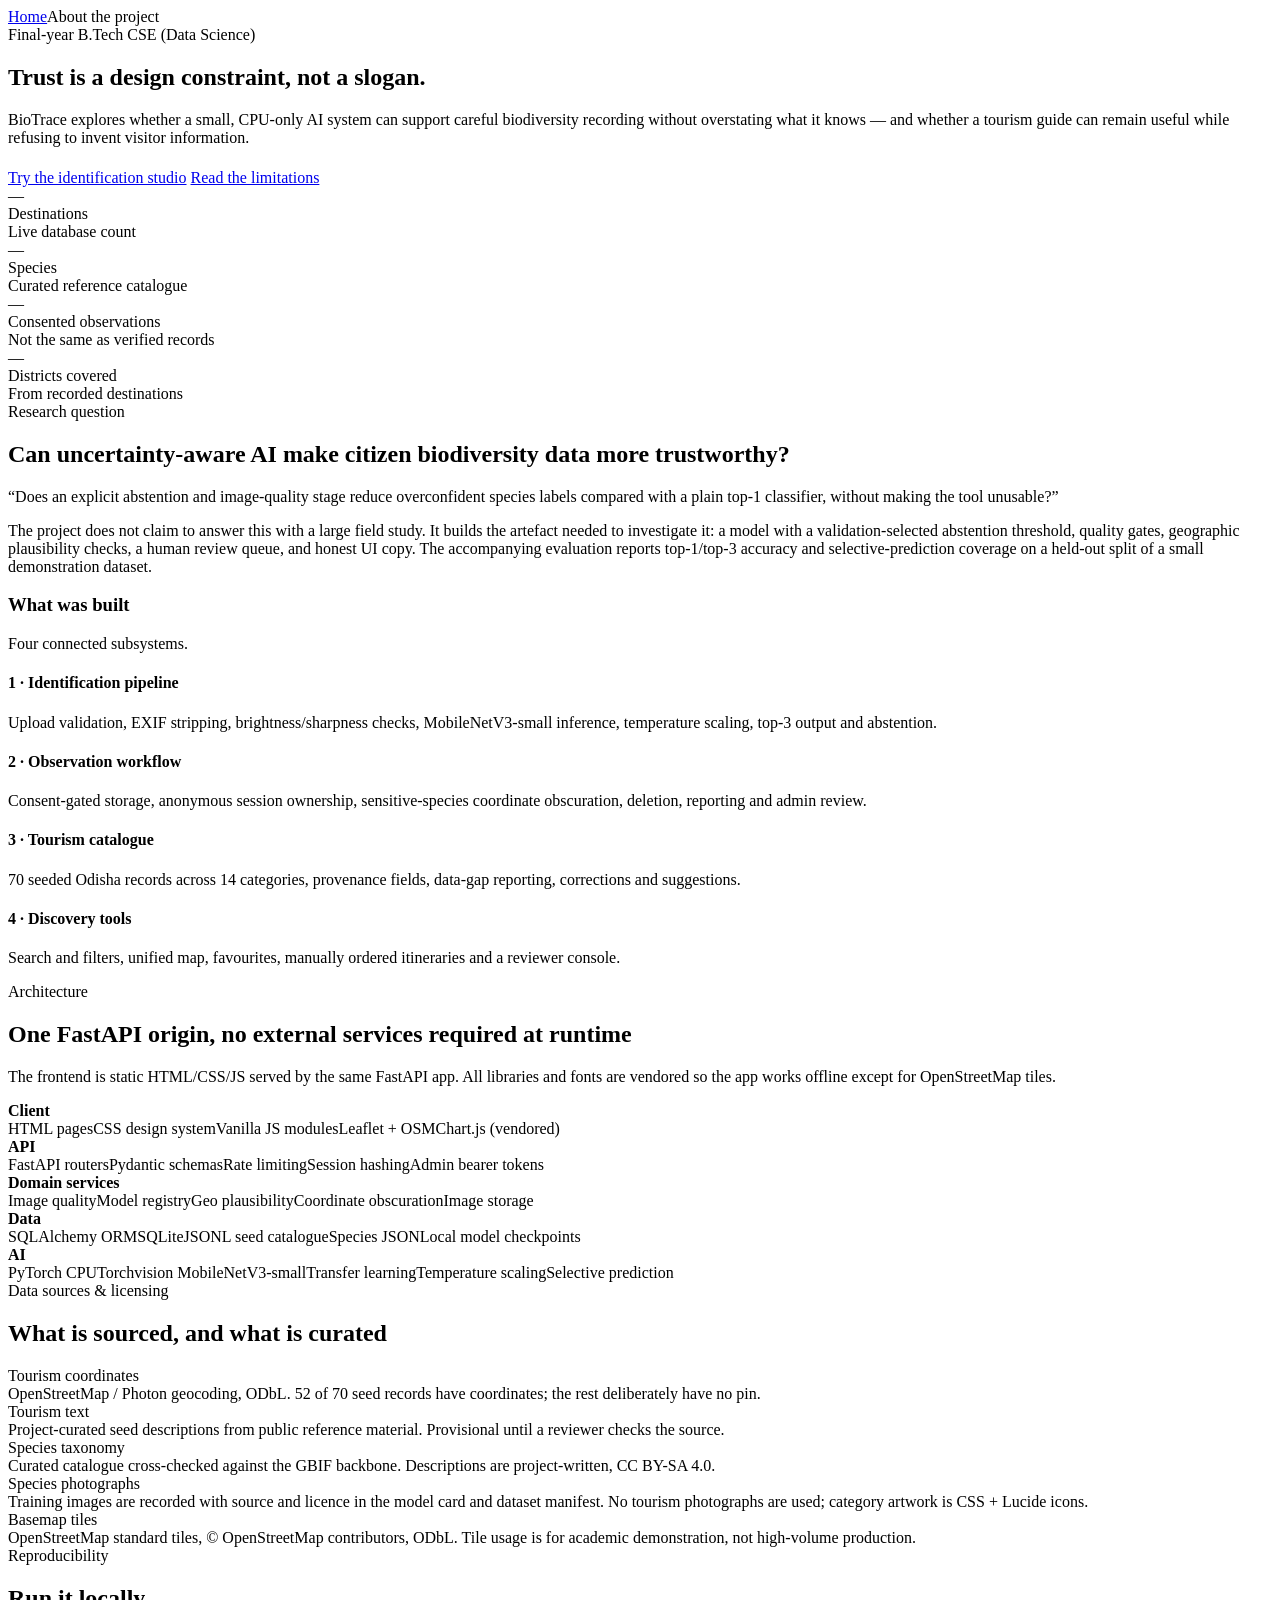
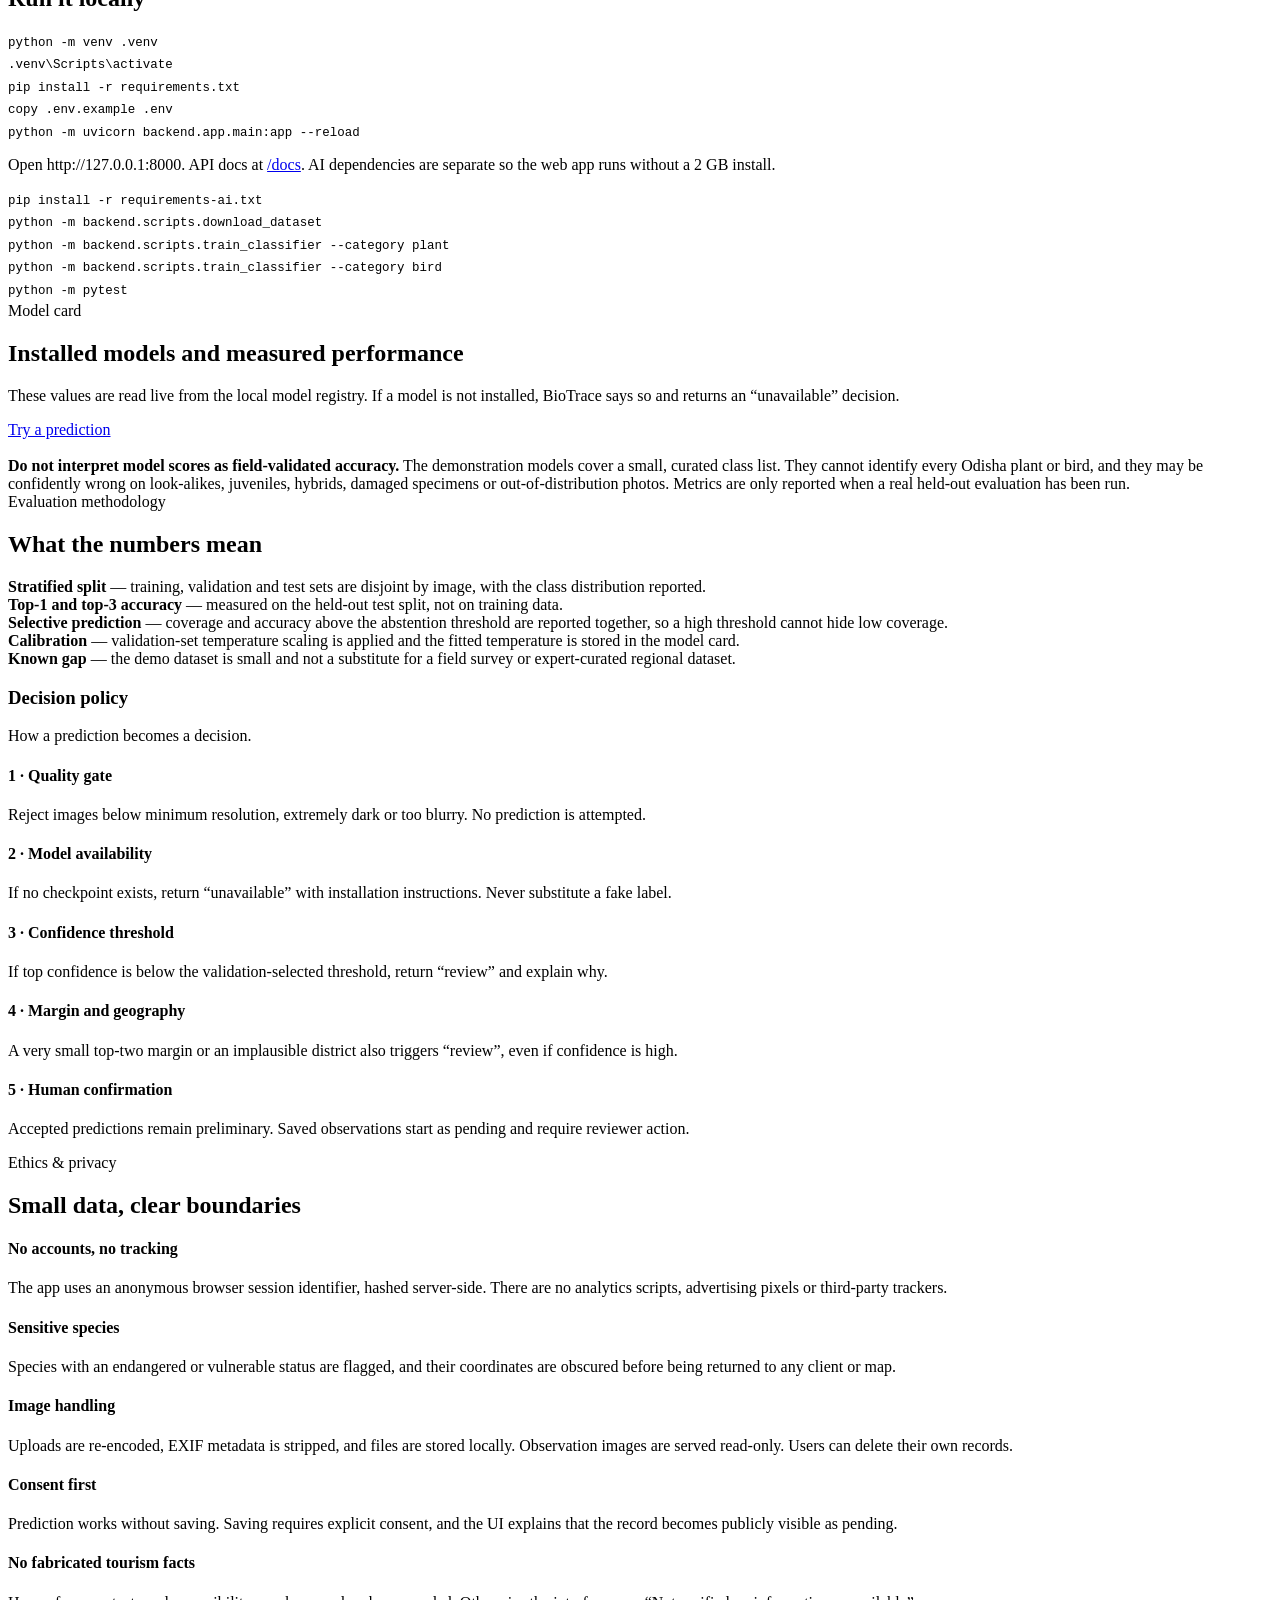
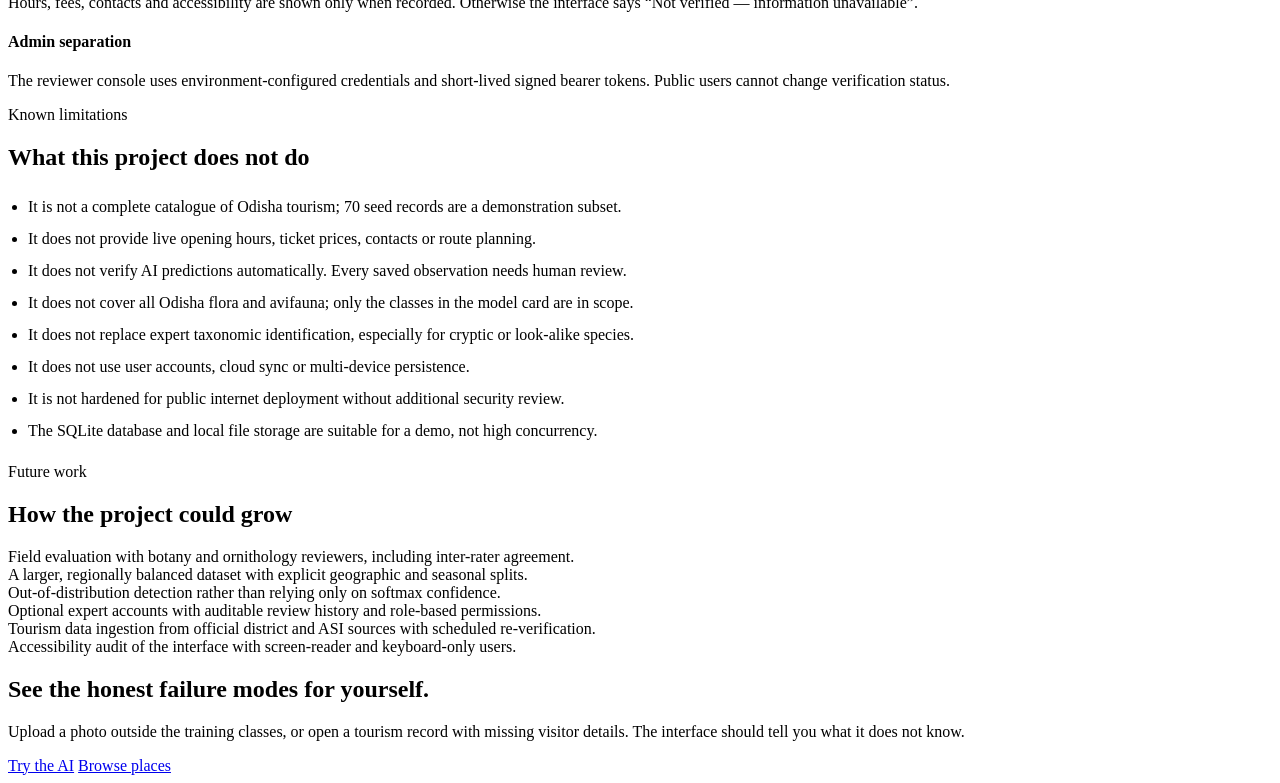
==== frontend/about.html @ 2c933cdf "Initial commit: PrakritiPath (BioTrace) biodiversity + Odisha tourism app" ====
<!doctype html>
<html lang="en">
<head>
  <meta charset="utf-8" />
  <meta name="viewport" content="width=device-width, initial-scale=1" />
  <title>About the Project — BioTrace</title>
  <meta name="description" content="BioTrace project overview: research question, architecture, data sources, model evaluation, ethics, privacy and known limitations." />
  <meta name="theme-color" content="#0f3d2e" />
  <script src="/js/theme.js"></script>
  <link rel="stylesheet" href="/css/base.css" />
  <link rel="stylesheet" href="/css/components.css" />
  <link rel="stylesheet" href="/css/pages.css" />
</head>
<body>
  <div id="site-header"></div>
  <main id="main">
    <section class="about-hero">
      <div class="container">
        <div class="breadcrumbs">
          <a href="/">Home</a><i data-lucide="chevron-right" aria-hidden="true"></i><span>About the project</span>
        </div>
        <span class="eyebrow">Final-year B.Tech CSE (Data Science)</span>
        <h1>Trust is a design constraint, not a slogan.</h1>
        <p class="lede">
          BioTrace explores whether a small, CPU-only AI system can support careful biodiversity
          recording without overstating what it knows — and whether a tourism guide can remain
          useful while refusing to invent visitor information.
        </p>
        <div class="row" style="margin-top:22px">
          <a class="btn btn-primary" href="/biodiversity.html">Try the identification studio</a>
          <a class="btn btn-secondary" href="#limitations">Read the limitations</a>
        </div>
      </div>
    </section>

    <section class="section-tight">
      <div class="container">
        <div class="stat-strip" id="about-stats">
          <div class="stat"><div class="stat-value" id="about-destinations">—</div><div class="stat-label">Destinations</div><div class="stat-note">Live database count</div></div>
          <div class="stat"><div class="stat-value" id="about-species">—</div><div class="stat-label">Species</div><div class="stat-note">Curated reference catalogue</div></div>
          <div class="stat"><div class="stat-value" id="about-observations">—</div><div class="stat-label">Consented observations</div><div class="stat-note">Not the same as verified records</div></div>
          <div class="stat"><div class="stat-value" id="about-districts">—</div><div class="stat-label">Districts covered</div><div class="stat-note">From recorded destinations</div></div>
        </div>
      </div>
    </section>

    <section class="section-tight" id="research">
      <div class="container">
        <div class="about-grid">
          <div>
            <span class="eyebrow">Research question</span>
            <h2>Can uncertainty-aware AI make citizen biodiversity data more trustworthy?</h2>
            <p class="research-q">“Does an explicit abstention and image-quality stage reduce overconfident species labels compared with a plain top-1 classifier, without making the tool unusable?”</p>
            <p class="muted">
              The project does not claim to answer this with a large field study. It builds the artefact needed
              to investigate it: a model with a validation-selected abstention threshold, quality gates,
              geographic plausibility checks, a human review queue, and honest UI copy. The accompanying
              evaluation reports top-1/top-3 accuracy and selective-prediction coverage on a held-out split
              of a small demonstration dataset.
            </p>
          </div>
          <div class="panel">
            <div class="panel-head"><div><h3>What was built</h3><p>Four connected subsystems.</p></div></div>
            <div class="timeline">
              <div class="timeline-item"><h4>1 · Identification pipeline</h4><p>Upload validation, EXIF stripping, brightness/sharpness checks, MobileNetV3-small inference, temperature scaling, top-3 output and abstention.</p></div>
              <div class="timeline-item"><h4>2 · Observation workflow</h4><p>Consent-gated storage, anonymous session ownership, sensitive-species coordinate obscuration, deletion, reporting and admin review.</p></div>
              <div class="timeline-item"><h4>3 · Tourism catalogue</h4><p>70 seeded Odisha records across 14 categories, provenance fields, data-gap reporting, corrections and suggestions.</p></div>
              <div class="timeline-item"><h4>4 · Discovery tools</h4><p>Search and filters, unified map, favourites, manually ordered itineraries and a reviewer console.</p></div>
            </div>
          </div>
        </div>
      </div>
    </section>

    <section class="section-tight">
      <div class="container">
        <div class="section-head">
          <div class="section-intro">
            <span class="eyebrow">Architecture</span>
            <h2>One FastAPI origin, no external services required at runtime</h2>
            <p>The frontend is static HTML/CSS/JS served by the same FastAPI app. All libraries and fonts are vendored so the app works offline except for OpenStreetMap tiles.</p>
          </div>
        </div>
        <div class="arch-diagram">
          <div class="arch-layer"><strong>Client</strong><div class="arch-nodes"><span class="arch-node">HTML pages</span><span class="arch-node">CSS design system</span><span class="arch-node">Vanilla JS modules</span><span class="arch-node">Leaflet + OSM</span><span class="arch-node">Chart.js (vendored)</span></div></div>
          <div class="arch-layer"><strong>API</strong><div class="arch-nodes"><span class="arch-node">FastAPI routers</span><span class="arch-node">Pydantic schemas</span><span class="arch-node">Rate limiting</span><span class="arch-node">Session hashing</span><span class="arch-node">Admin bearer tokens</span></div></div>
          <div class="arch-layer"><strong>Domain services</strong><div class="arch-nodes"><span class="arch-node">Image quality</span><span class="arch-node">Model registry</span><span class="arch-node">Geo plausibility</span><span class="arch-node">Coordinate obscuration</span><span class="arch-node">Image storage</span></div></div>
          <div class="arch-layer"><strong>Data</strong><div class="arch-nodes"><span class="arch-node">SQLAlchemy ORM</span><span class="arch-node">SQLite</span><span class="arch-node">JSONL seed catalogue</span><span class="arch-node">Species JSON</span><span class="arch-node">Local model checkpoints</span></div></div>
          <div class="arch-layer"><strong>AI</strong><div class="arch-nodes"><span class="arch-node">PyTorch CPU</span><span class="arch-node">Torchvision MobileNetV3-small</span><span class="arch-node">Transfer learning</span><span class="arch-node">Temperature scaling</span><span class="arch-node">Selective prediction</span></div></div>
        </div>
      </div>
    </section>

    <section class="section-tight" id="datasets">
      <div class="container">
        <div class="about-grid">
          <div>
            <span class="eyebrow">Data sources & licensing</span>
            <h2>What is sourced, and what is curated</h2>
            <div class="info-list">
              <div class="info-row"><i data-lucide="map-pin" aria-hidden="true"></i><div class="info-key">Tourism coordinates</div><div class="info-val">OpenStreetMap / Photon geocoding, ODbL. 52 of 70 seed records have coordinates; the rest deliberately have no pin.</div></div>
              <div class="info-row"><i data-lucide="book-open" aria-hidden="true"></i><div class="info-key">Tourism text</div><div class="info-val">Project-curated seed descriptions from public reference material. Provisional until a reviewer checks the source.</div></div>
              <div class="info-row"><i data-lucide="leaf" aria-hidden="true"></i><div class="info-key">Species taxonomy</div><div class="info-val">Curated catalogue cross-checked against the GBIF backbone. Descriptions are project-written, CC BY-SA 4.0.</div></div>
              <div class="info-row"><i data-lucide="image" aria-hidden="true"></i><div class="info-key">Species photographs</div><div class="info-val">Training images are recorded with source and licence in the model card and dataset manifest. No tourism photographs are used; category artwork is CSS + Lucide icons.</div></div>
              <div class="info-row"><i data-lucide="map" aria-hidden="true"></i><div class="info-key">Basemap tiles</div><div class="info-val">OpenStreetMap standard tiles, © OpenStreetMap contributors, ODbL. Tile usage is for academic demonstration, not high-volume production.</div></div>
            </div>
          </div>
          <div>
            <span class="eyebrow">Reproducibility</span>
            <h2>Run it locally</h2>
            <div class="panel" style="background:var(--surface-2)">
              <pre class="mono" style="white-space:pre-wrap;margin:0;font-size:.78rem;line-height:1.8">python -m venv .venv
.venv\Scripts\activate
pip install -r requirements.txt
copy .env.example .env
python -m uvicorn backend.app.main:app --reload</pre>
            </div>
            <p class="small muted" style="margin-top:12px">Open <span class="mono">http://127.0.0.1:8000</span>. API docs at <a href="/docs" target="_blank" rel="noopener">/docs</a>. AI dependencies are separate so the web app runs without a 2 GB install.</p>
            <div class="panel" style="margin-top:14px;background:var(--surface-2)">
              <pre class="mono" style="white-space:pre-wrap;margin:0;font-size:.78rem;line-height:1.8">pip install -r requirements-ai.txt
python -m backend.scripts.download_dataset
python -m backend.scripts.train_classifier --category plant
python -m backend.scripts.train_classifier --category bird
python -m pytest</pre>
            </div>
          </div>
        </div>
      </div>
    </section>

    <section class="section-tight" id="models">
      <div class="container">
        <div class="section-head">
          <div class="section-intro">
            <span class="eyebrow">Model card</span>
            <h2>Installed models and measured performance</h2>
            <p>These values are read live from the local model registry. If a model is not installed, BioTrace says so and returns an “unavailable” decision.</p>
          </div>
          <a class="btn btn-secondary btn-sm" href="/biodiversity.html">Try a prediction</a>
        </div>
        <div class="grid grid-2" id="model-cards">
          <div class="panel"><div class="skeleton skeleton-line w-40"></div><div class="skeleton skeleton-line"></div><div class="skeleton skeleton-line w-60"></div></div>
          <div class="panel"><div class="skeleton skeleton-line w-40"></div><div class="skeleton skeleton-line"></div><div class="skeleton skeleton-line w-60"></div></div>
        </div>
        <div class="callout warning" style="margin-top:18px">
          <i data-lucide="alert-triangle" aria-hidden="true"></i>
          <div>
            <strong>Do not interpret model scores as field-validated accuracy.</strong>
            The demonstration models cover a small, curated class list. They cannot identify every Odisha plant or bird,
            and they may be confidently wrong on look-alikes, juveniles, hybrids, damaged specimens or out-of-distribution photos.
            Metrics are only reported when a real held-out evaluation has been run.
          </div>
        </div>
      </div>
    </section>

    <section class="section-tight" id="research">
      <div class="container">
        <div class="about-grid">
          <div>
            <span class="eyebrow">Evaluation methodology</span>
            <h2>What the numbers mean</h2>
            <div class="stack-sm">
              <div class="check-row ok"><i data-lucide="check-circle-2" aria-hidden="true"></i><span><strong>Stratified split</strong> — training, validation and test sets are disjoint by image, with the class distribution reported.</span></div>
              <div class="check-row ok"><i data-lucide="check-circle-2" aria-hidden="true"></i><span><strong>Top-1 and top-3 accuracy</strong> — measured on the held-out test split, not on training data.</span></div>
              <div class="check-row ok"><i data-lucide="check-circle-2" aria-hidden="true"></i><span><strong>Selective prediction</strong> — coverage and accuracy above the abstention threshold are reported together, so a high threshold cannot hide low coverage.</span></div>
              <div class="check-row ok"><i data-lucide="check-circle-2" aria-hidden="true"></i><span><strong>Calibration</strong> — validation-set temperature scaling is applied and the fitted temperature is stored in the model card.</span></div>
              <div class="check-row warn"><i data-lucide="alert-triangle" aria-hidden="true"></i><span><strong>Known gap</strong> — the demo dataset is small and not a substitute for a field survey or expert-curated regional dataset.</span></div>
            </div>
          </div>
          <div class="panel">
            <div class="panel-head"><div><h3>Decision policy</h3><p>How a prediction becomes a decision.</p></div></div>
            <div class="timeline">
              <div class="timeline-item"><h4>1 · Quality gate</h4><p>Reject images below minimum resolution, extremely dark or too blurry. No prediction is attempted.</p></div>
              <div class="timeline-item"><h4>2 · Model availability</h4><p>If no checkpoint exists, return “unavailable” with installation instructions. Never substitute a fake label.</p></div>
              <div class="timeline-item"><h4>3 · Confidence threshold</h4><p>If top confidence is below the validation-selected threshold, return “review” and explain why.</p></div>
              <div class="timeline-item"><h4>4 · Margin and geography</h4><p>A very small top-two margin or an implausible district also triggers “review”, even if confidence is high.</p></div>
              <div class="timeline-item"><h4>5 · Human confirmation</h4><p>Accepted predictions remain preliminary. Saved observations start as pending and require reviewer action.</p></div>
            </div>
          </div>
        </div>
      </div>
    </section>

    <section class="section-tight" id="ethics">
      <div class="container">
        <div class="section-head">
          <div class="section-intro">
            <span class="eyebrow">Ethics & privacy</span>
            <h2>Small data, clear boundaries</h2>
          </div>
        </div>
        <div class="conservation-grid">
          <div class="conservation-card"><div class="cc-icon cc-green"><i data-lucide="user-x" aria-hidden="true"></i></div><h4>No accounts, no tracking</h4><p>The app uses an anonymous browser session identifier, hashed server-side. There are no analytics scripts, advertising pixels or third-party trackers.</p></div>
          <div class="conservation-card"><div class="cc-icon cc-gold"><i data-lucide="shield" aria-hidden="true"></i></div><h4>Sensitive species</h4><p>Species with an endangered or vulnerable status are flagged, and their coordinates are obscured before being returned to any client or map.</p></div>
          <div class="conservation-card"><div class="cc-icon cc-blue"><i data-lucide="image-off" aria-hidden="true"></i></div><h4>Image handling</h4><p>Uploads are re-encoded, EXIF metadata is stripped, and files are stored locally. Observation images are served read-only. Users can delete their own records.</p></div>
          <div class="conservation-card"><div class="cc-icon cc-green"><i data-lucide="scale" aria-hidden="true"></i></div><h4>Consent first</h4><p>Prediction works without saving. Saving requires explicit consent, and the UI explains that the record becomes publicly visible as pending.</p></div>
          <div class="conservation-card"><div class="cc-icon cc-gold"><i data-lucide="badge-alert" aria-hidden="true"></i></div><h4>No fabricated tourism facts</h4><p>Hours, fees, contacts and accessibility are shown only when recorded. Otherwise the interface says “Not verified — information unavailable”.</p></div>
          <div class="conservation-card"><div class="cc-icon cc-blue"><i data-lucide="lock" aria-hidden="true"></i></div><h4>Admin separation</h4><p>The reviewer console uses environment-configured credentials and short-lived signed bearer tokens. Public users cannot change verification status.</p></div>
        </div>
      </div>
    </section>

    <section class="section-tight" id="limitations">
      <div class="container">
        <div class="about-grid">
          <div>
            <span class="eyebrow">Known limitations</span>
            <h2>What this project does not do</h2>
            <ul class="small muted" style="line-height:2;padding-left:20px">
              <li>It is not a complete catalogue of Odisha tourism; 70 seed records are a demonstration subset.</li>
              <li>It does not provide live opening hours, ticket prices, contacts or route planning.</li>
              <li>It does not verify AI predictions automatically. Every saved observation needs human review.</li>
              <li>It does not cover all Odisha flora and avifauna; only the classes in the model card are in scope.</li>
              <li>It does not replace expert taxonomic identification, especially for cryptic or look-alike species.</li>
              <li>It does not use user accounts, cloud sync or multi-device persistence.</li>
              <li>It is not hardened for public internet deployment without additional security review.</li>
              <li>The SQLite database and local file storage are suitable for a demo, not high concurrency.</li>
            </ul>
          </div>
          <div>
            <span class="eyebrow">Future work</span>
            <h2>How the project could grow</h2>
            <div class="stack-sm">
              <div class="check-row"><i data-lucide="arrow-right" aria-hidden="true"></i><span>Field evaluation with botany and ornithology reviewers, including inter-rater agreement.</span></div>
              <div class="check-row"><i data-lucide="arrow-right" aria-hidden="true"></i><span>A larger, regionally balanced dataset with explicit geographic and seasonal splits.</span></div>
              <div class="check-row"><i data-lucide="arrow-right" aria-hidden="true"></i><span>Out-of-distribution detection rather than relying only on softmax confidence.</span></div>
              <div class="check-row"><i data-lucide="arrow-right" aria-hidden="true"></i><span>Optional expert accounts with auditable review history and role-based permissions.</span></div>
              <div class="check-row"><i data-lucide="arrow-right" aria-hidden="true"></i><span>Tourism data ingestion from official district and ASI sources with scheduled re-verification.</span></div>
              <div class="check-row"><i data-lucide="arrow-right" aria-hidden="true"></i><span>Accessibility audit of the interface with screen-reader and keyboard-only users.</span></div>
            </div>
          </div>
        </div>
      </div>
    </section>

    <section class="section-tight">
      <div class="container">
        <div class="cta-band">
          <div>
            <h2>See the honest failure modes for yourself.</h2>
            <p>Upload a photo outside the training classes, or open a tourism record with missing visitor details. The interface should tell you what it does not know.</p>
          </div>
          <div class="row">
            <a class="btn btn-primary btn-lg" href="/biodiversity.html">Try the AI</a>
            <a class="btn btn-secondary btn-lg" href="/tourism.html">Browse places</a>
          </div>
        </div>
      </div>
    </section>
  </main>
  <div id="site-footer"></div>

  <script src="/vendor/lucide.min.js"></script>
  <script src="/js/api.js"></script>
  <script src="/js/layout.js"></script>
  <script src="/js/components.js"></script>
  <script src="/js/about.js"></script>
</body>
</html>
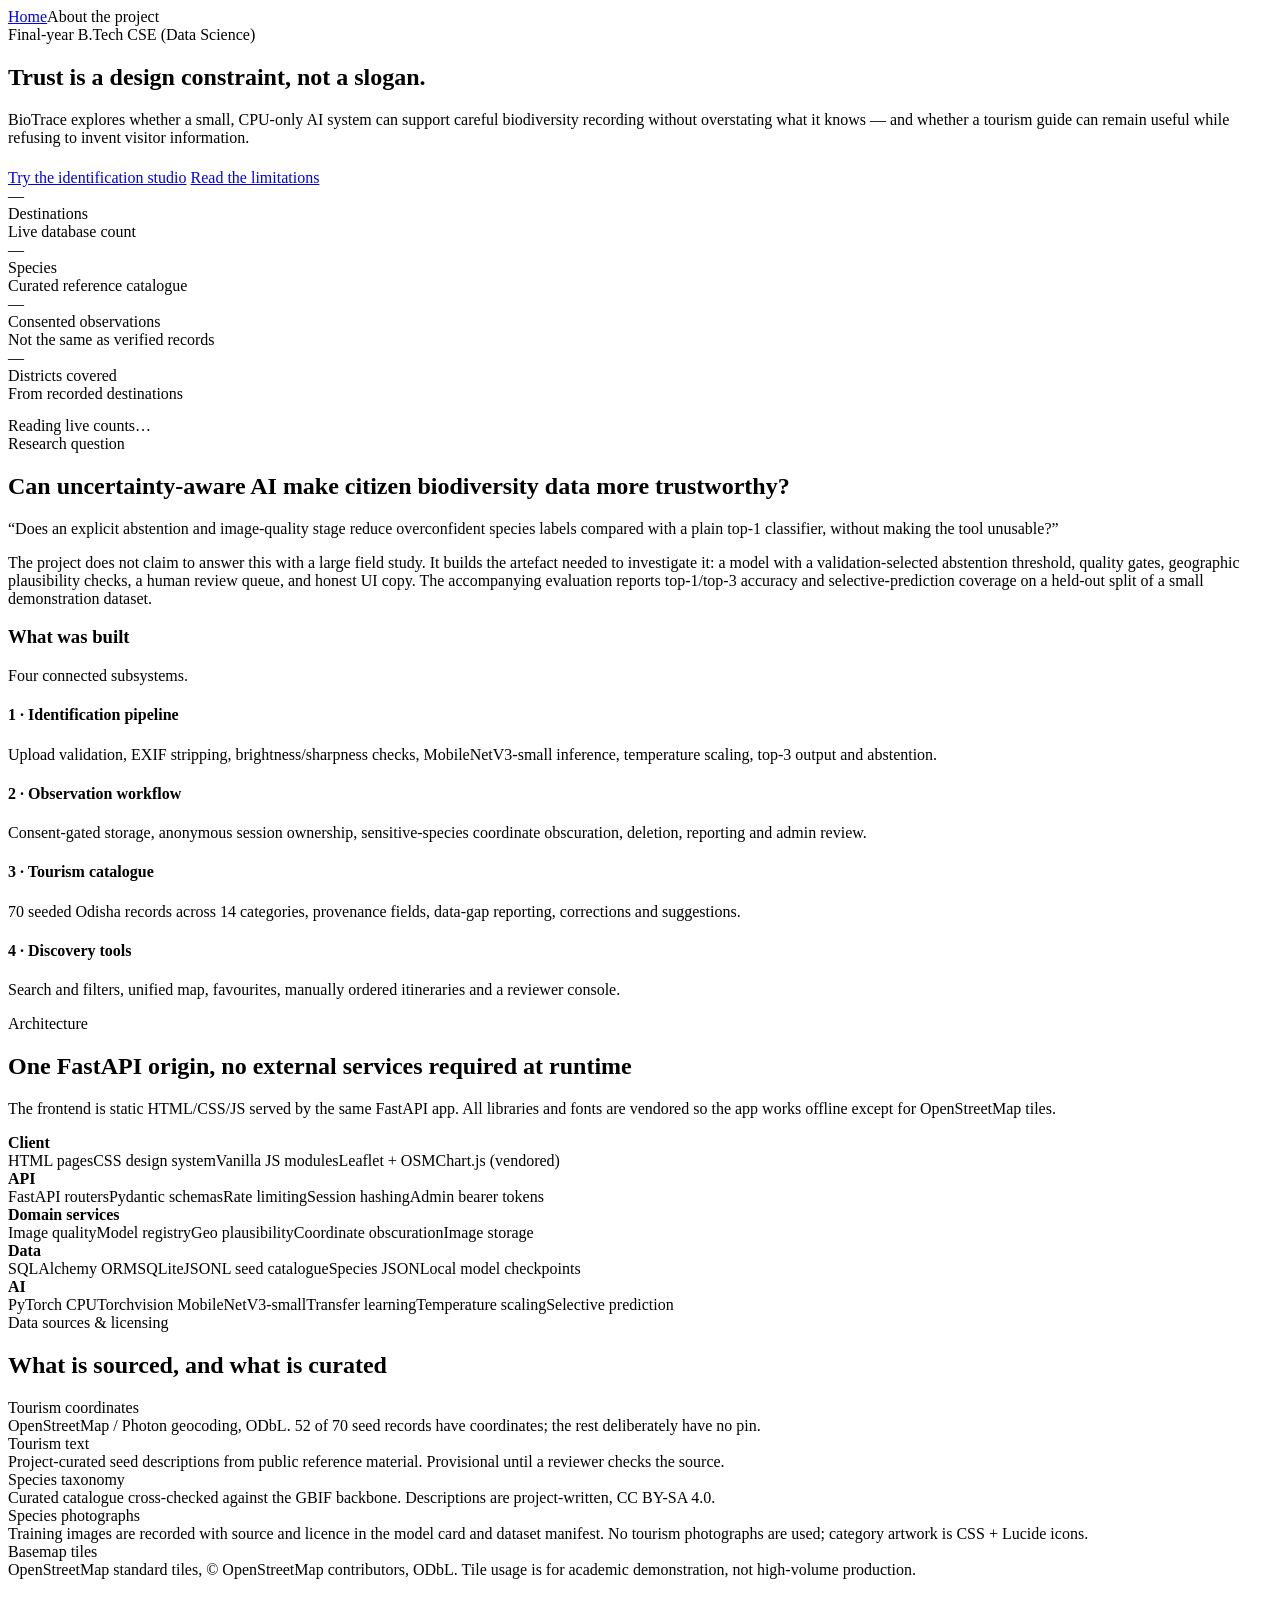
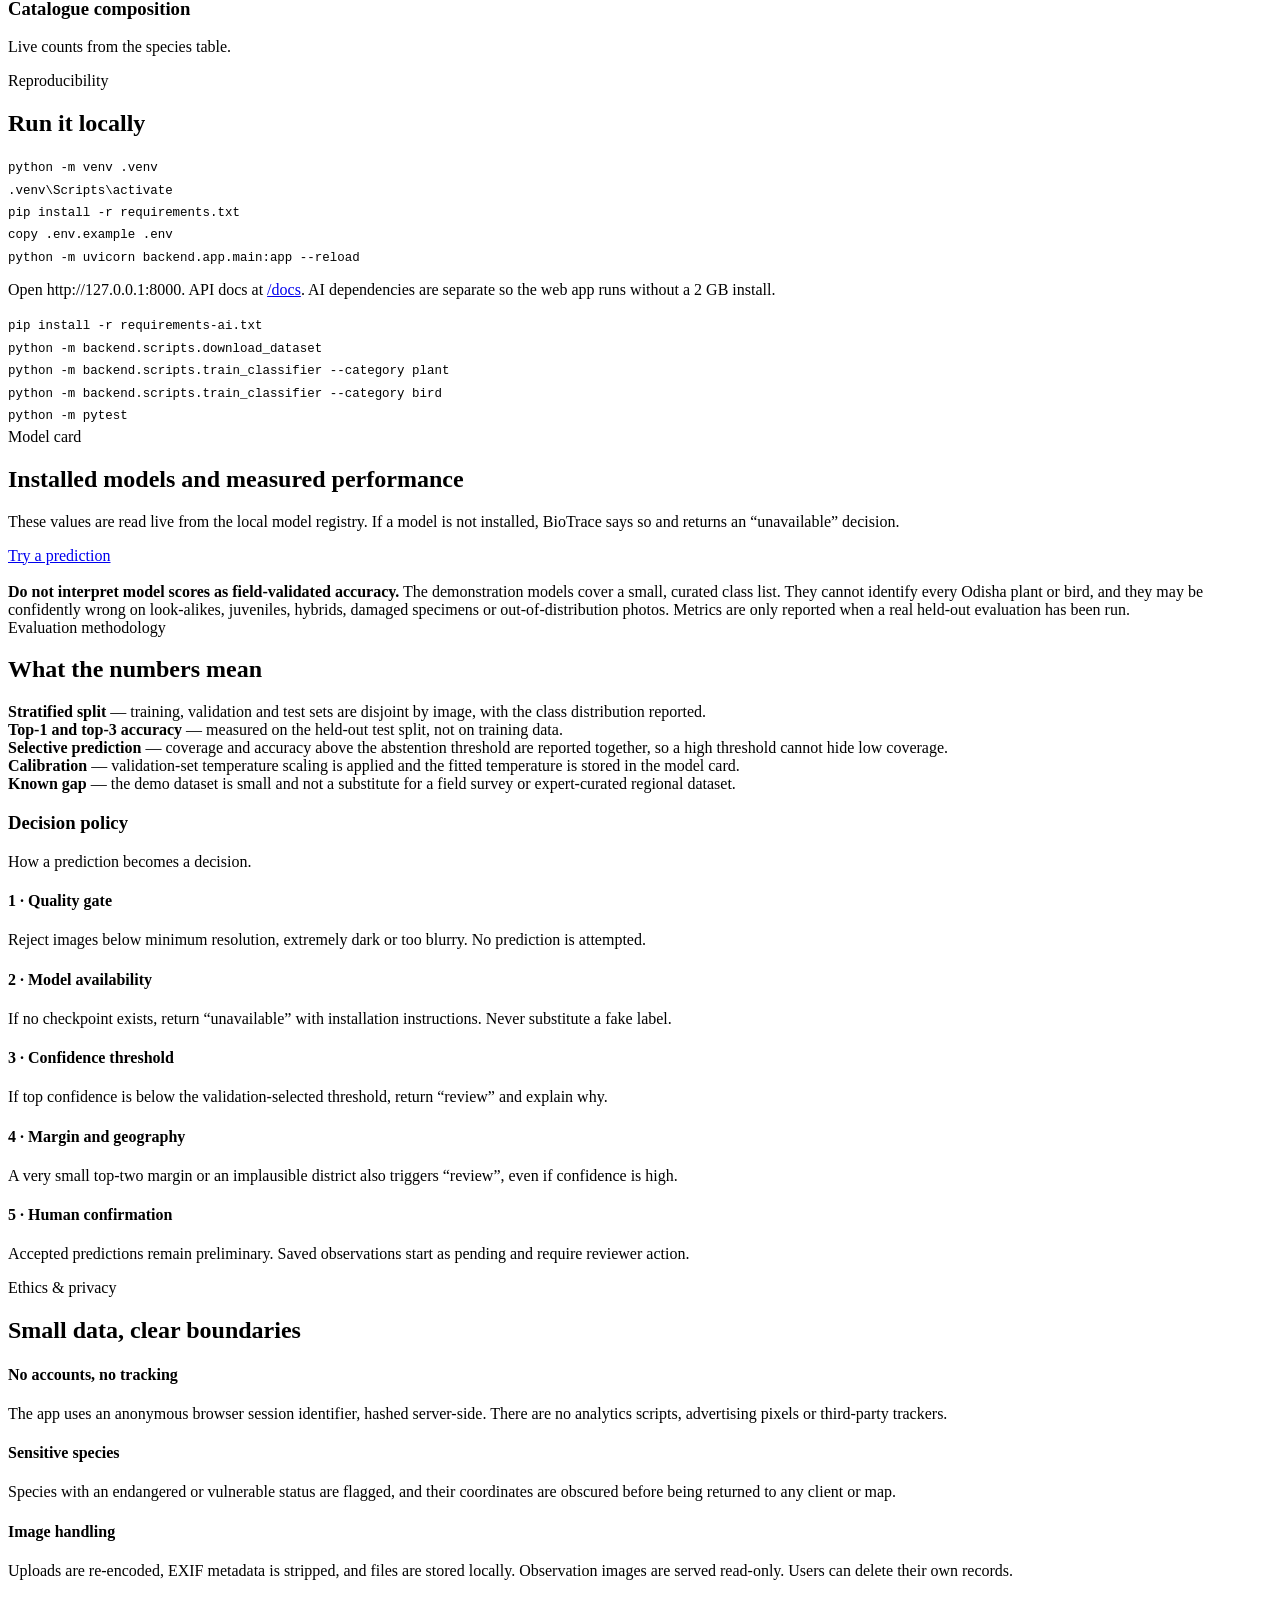
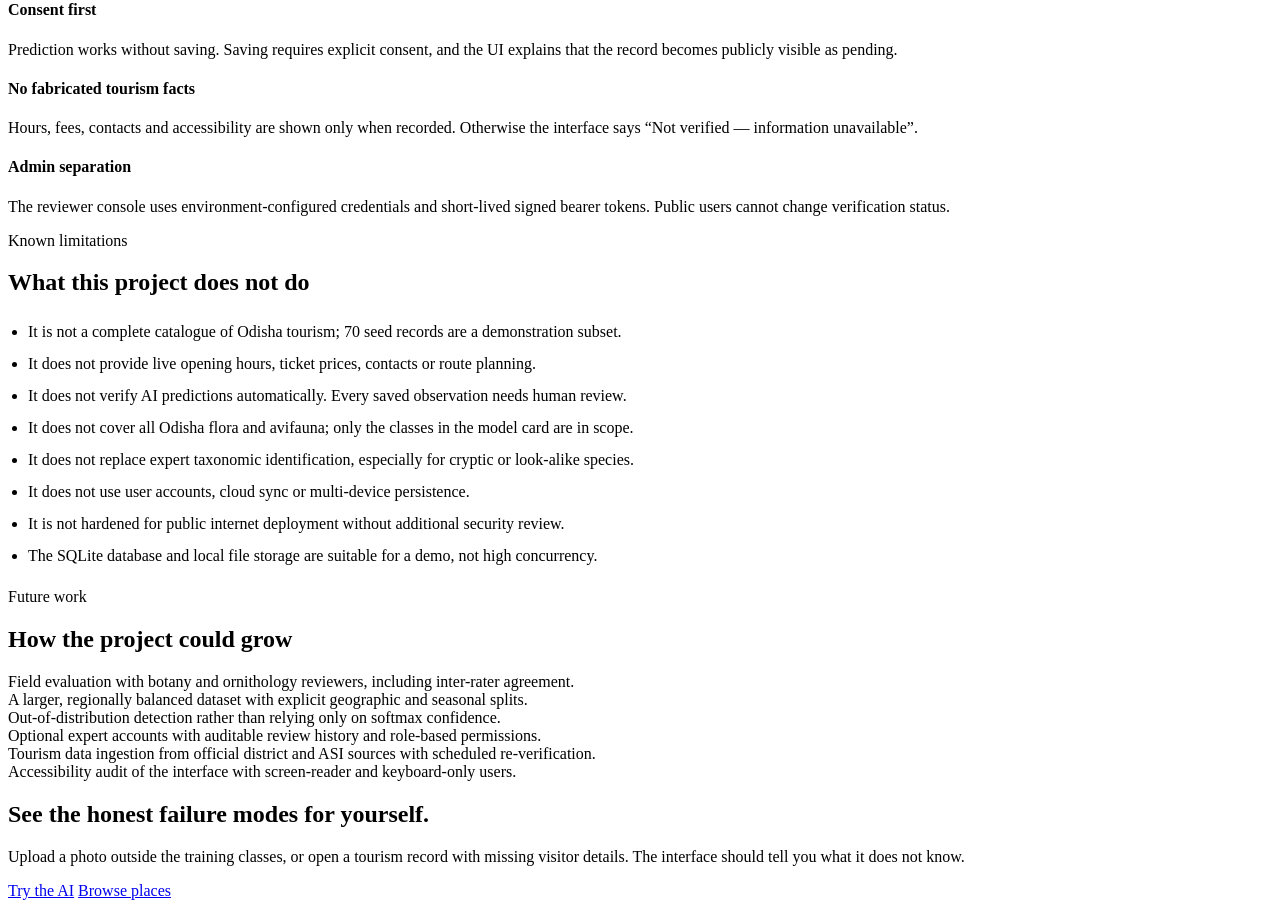
==== commit 8324966d: "Add test suite, docs and training/evaluation/migration scripts - 104 pytest tests over the API, sess" ====
--- a/frontend/about.html
+++ b/frontend/about.html
@@ -41,6 +41,7 @@
           <div class="stat"><div class="stat-value" id="about-observations">—</div><div class="stat-label">Consented observations</div><div class="stat-note">Not the same as verified records</div></div>
           <div class="stat"><div class="stat-value" id="about-districts">—</div><div class="stat-label">Districts covered</div><div class="stat-note">From recorded destinations</div></div>
         </div>
+        <p class="small muted" id="about-verified-note" style="margin:14px 0 0">Reading live counts…</p>
       </div>
     </section>
 
@@ -103,6 +104,13 @@
               <div class="info-row"><i data-lucide="leaf" aria-hidden="true"></i><div class="info-key">Species taxonomy</div><div class="info-val">Curated catalogue cross-checked against the GBIF backbone. Descriptions are project-written, CC BY-SA 4.0.</div></div>
               <div class="info-row"><i data-lucide="image" aria-hidden="true"></i><div class="info-key">Species photographs</div><div class="info-val">Training images are recorded with source and licence in the model card and dataset manifest. No tourism photographs are used; category artwork is CSS + Lucide icons.</div></div>
               <div class="info-row"><i data-lucide="map" aria-hidden="true"></i><div class="info-key">Basemap tiles</div><div class="info-val">OpenStreetMap standard tiles, © OpenStreetMap contributors, ODbL. Tile usage is for academic demonstration, not high-volume production.</div></div>
+            </div>
+            <div class="panel" style="margin-top:18px">
+              <div class="panel-head"><div><h3>Catalogue composition</h3><p>Live counts from the species table.</p></div></div>
+              <div id="about-species-summary">
+                <div class="skeleton skeleton-line w-60"></div>
+                <div class="skeleton skeleton-line"></div>
+              </div>
             </div>
           </div>
           <div>
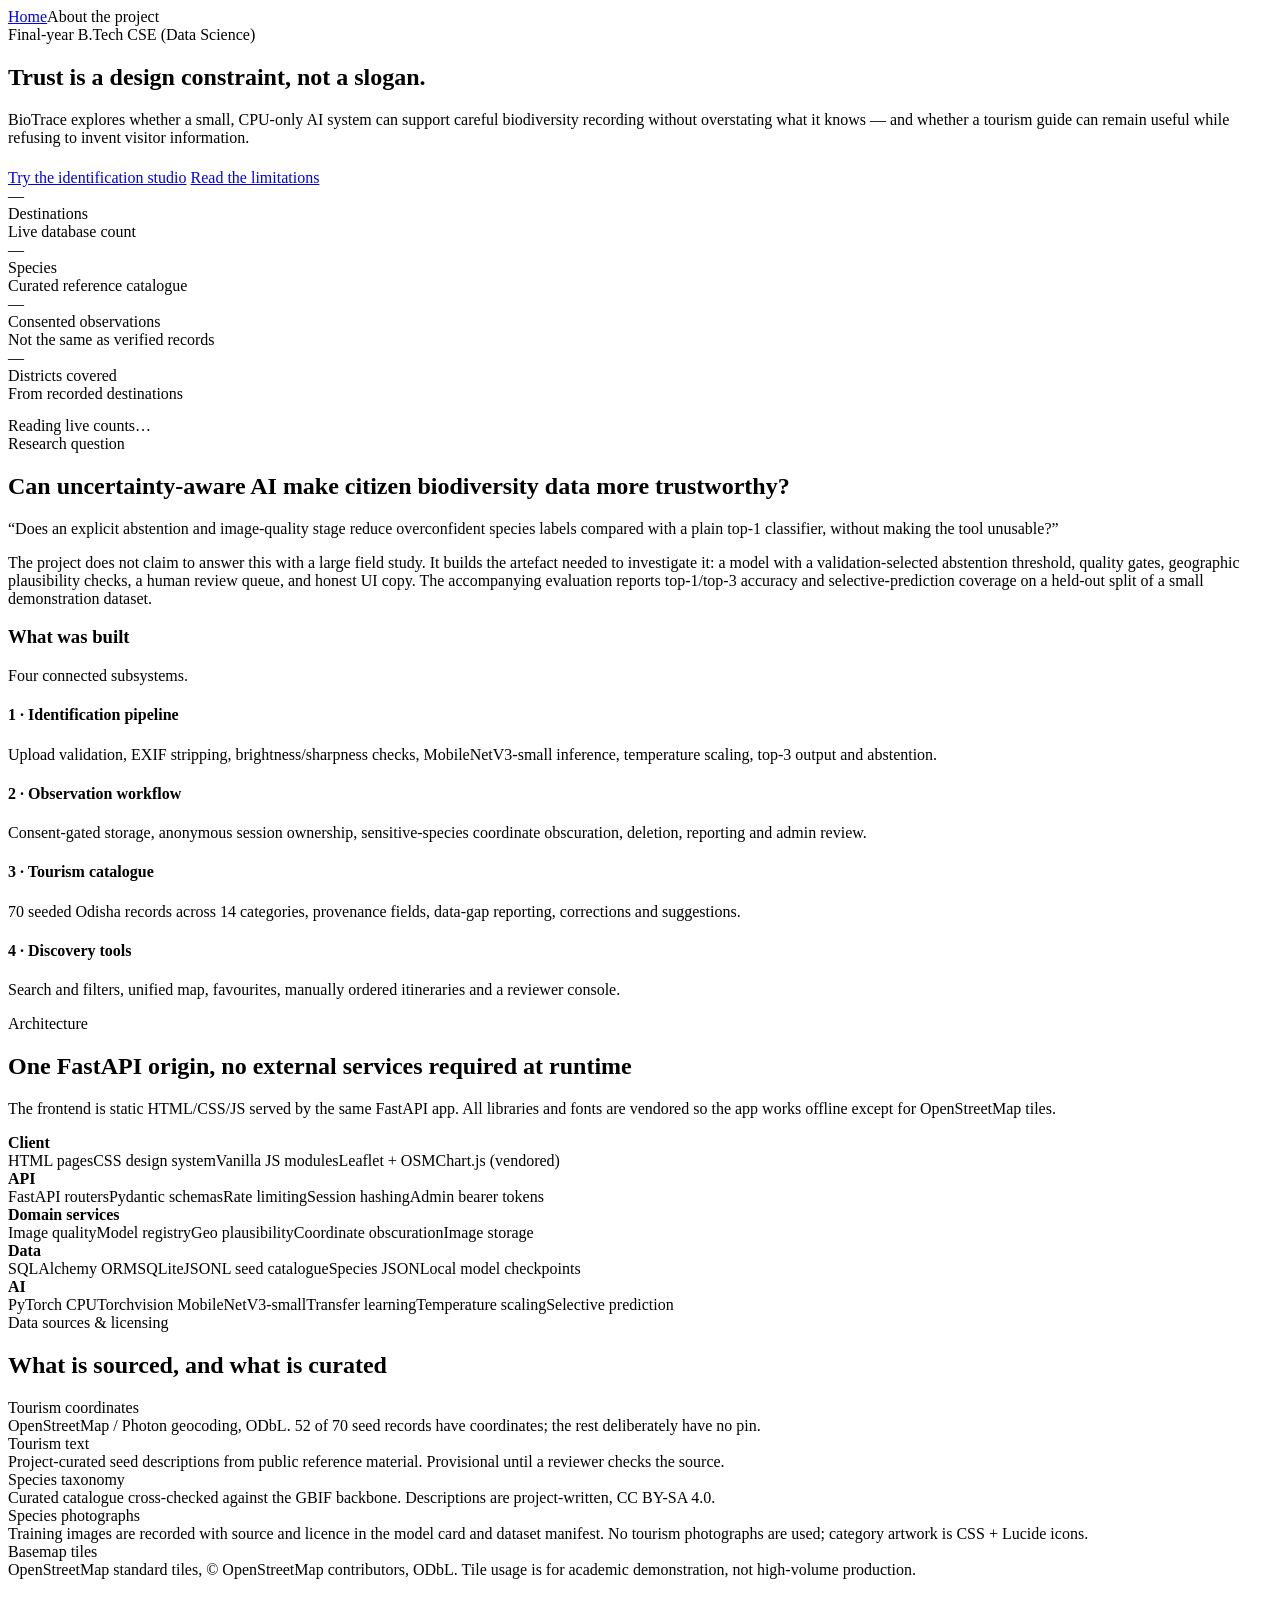
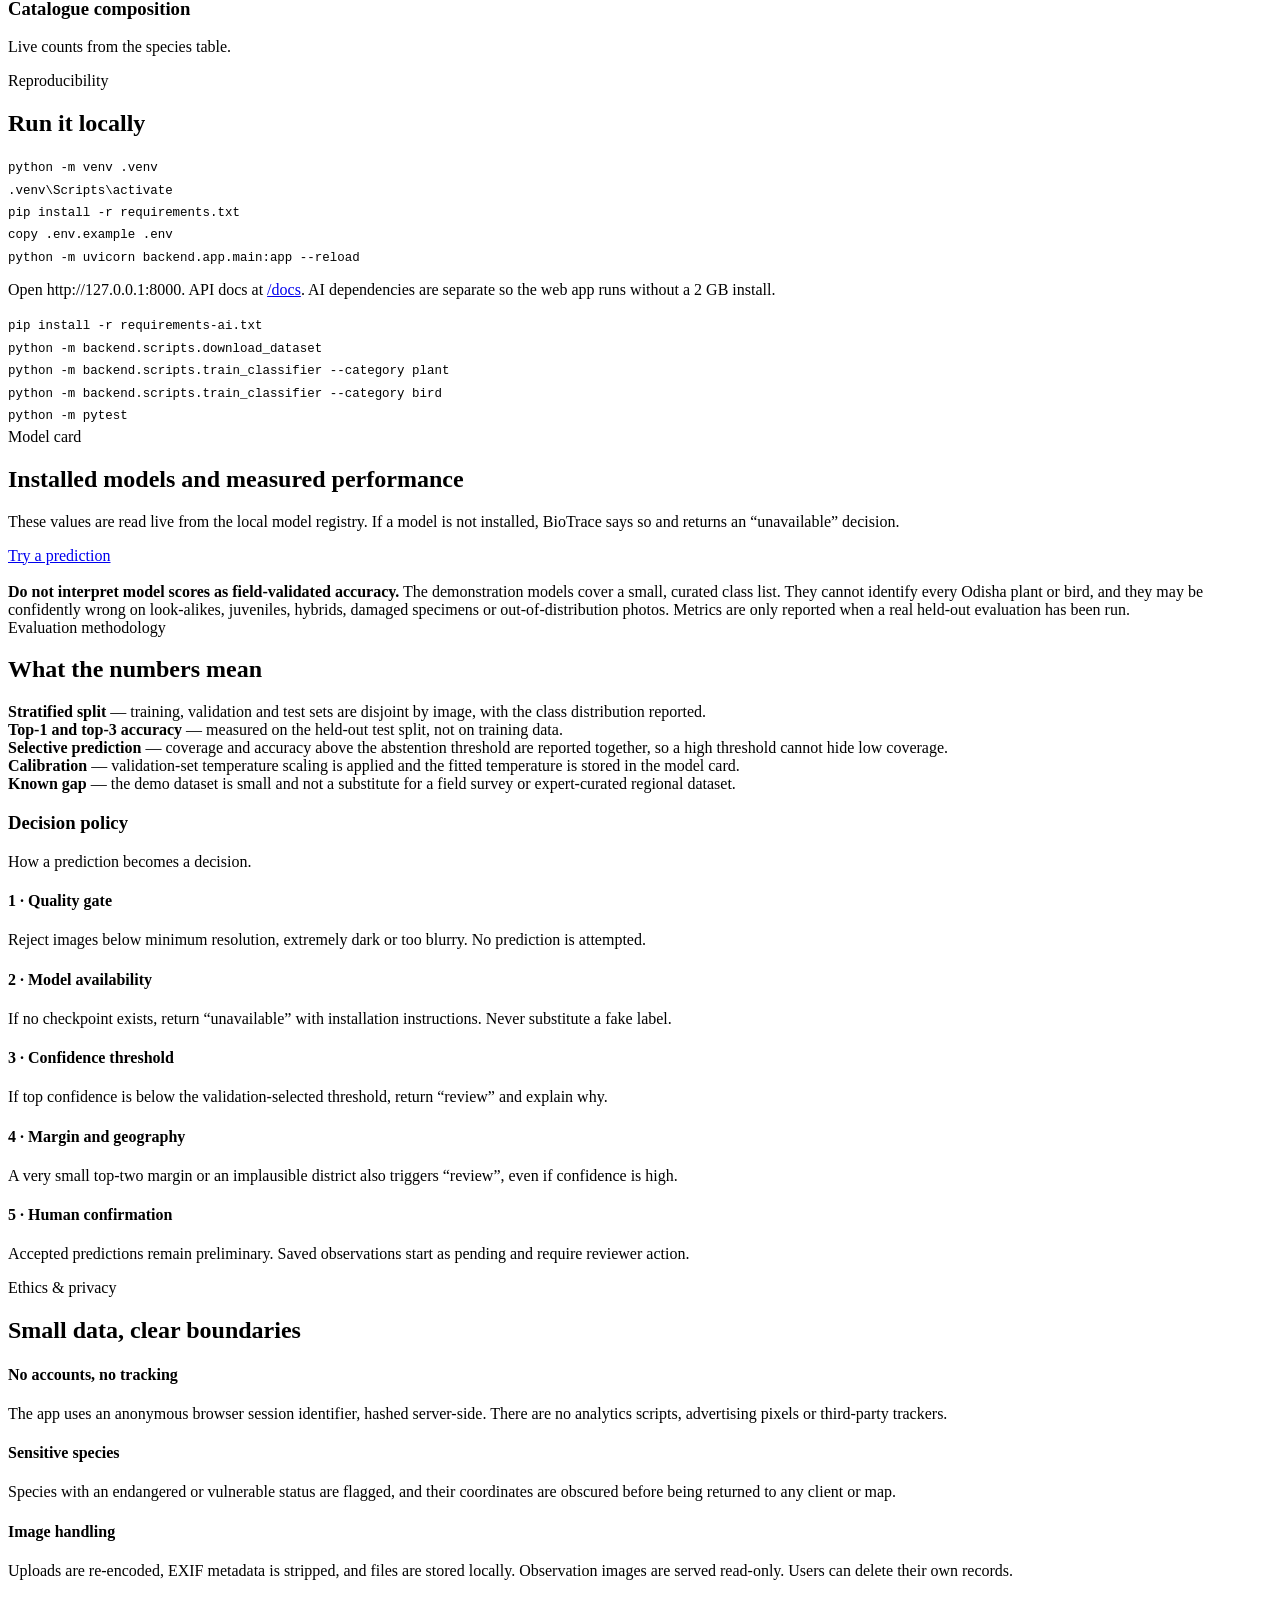
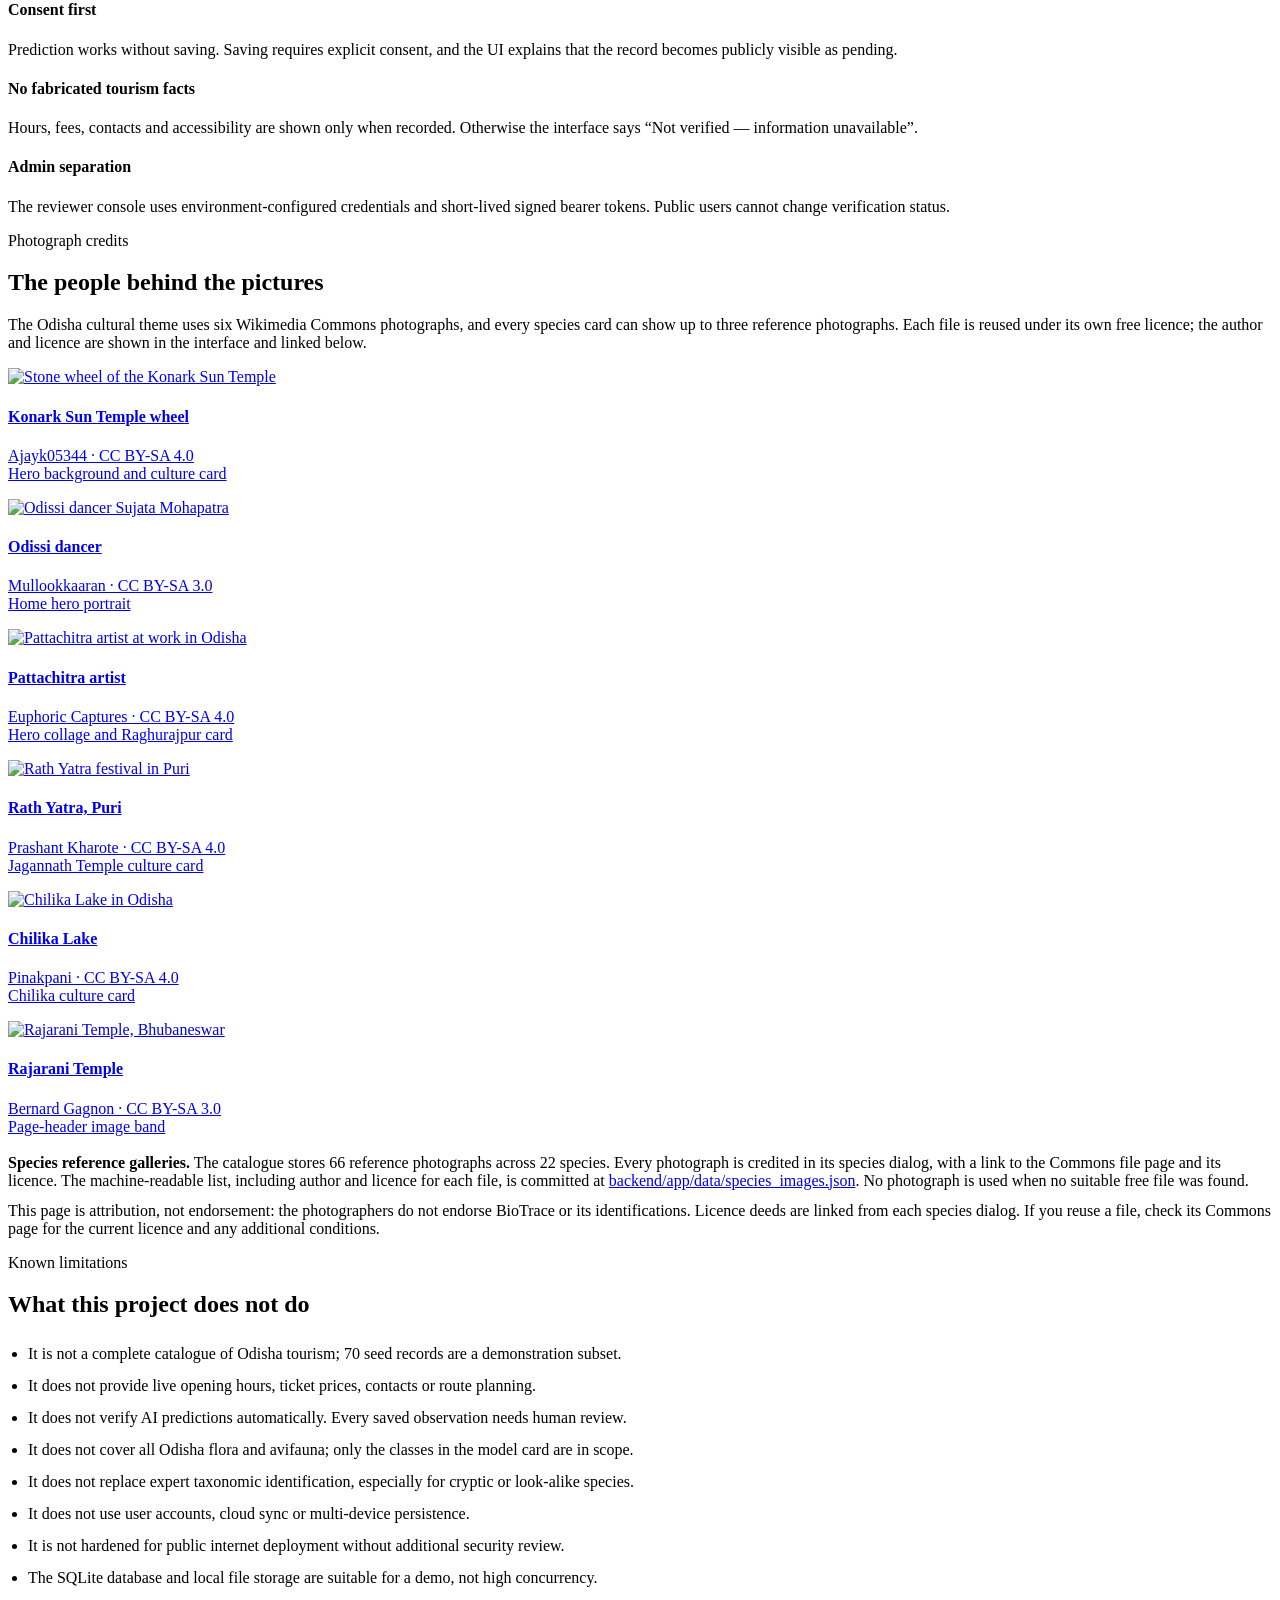
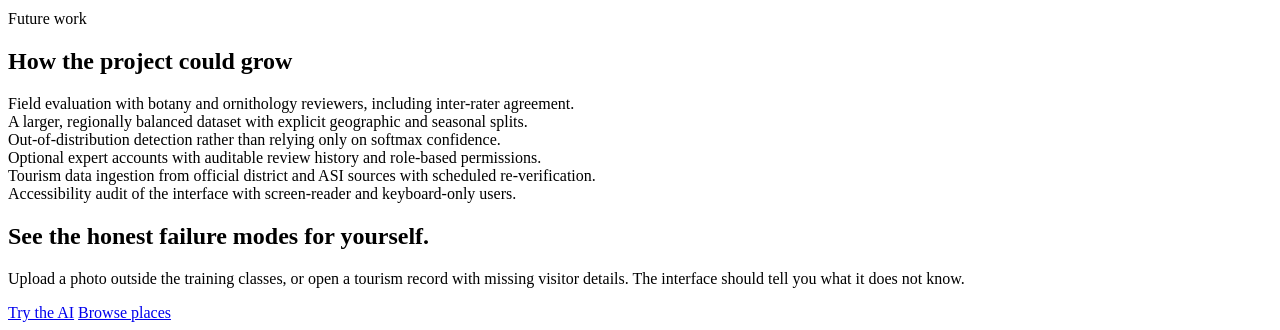
==== commit cb2c3345: "add some photos for every assets ." ====
--- a/frontend/about.html
+++ b/frontend/about.html
@@ -10,6 +10,7 @@
   <link rel="stylesheet" href="/css/base.css" />
   <link rel="stylesheet" href="/css/components.css" />
   <link rel="stylesheet" href="/css/pages.css" />
+  <link rel="stylesheet" href="/css/odisha.css" />
 </head>
 <body>
   <div id="site-header"></div>
@@ -206,6 +207,64 @@
           <div class="conservation-card"><div class="cc-icon cc-gold"><i data-lucide="badge-alert" aria-hidden="true"></i></div><h4>No fabricated tourism facts</h4><p>Hours, fees, contacts and accessibility are shown only when recorded. Otherwise the interface says “Not verified — information unavailable”.</p></div>
           <div class="conservation-card"><div class="cc-icon cc-blue"><i data-lucide="lock" aria-hidden="true"></i></div><h4>Admin separation</h4><p>The reviewer console uses environment-configured credentials and short-lived signed bearer tokens. Public users cannot change verification status.</p></div>
         </div>
+      </div>
+    </section>
+
+    <section class="section-tight" id="credits">
+      <div class="container">
+        <div class="section-head">
+          <div class="section-intro">
+            <span class="eyebrow">Photograph credits</span>
+            <h2>The people behind the pictures</h2>
+            <p>
+              The Odisha cultural theme uses six Wikimedia Commons photographs, and every species card
+              can show up to three reference photographs. Each file is reused under its own free licence;
+              the author and licence are shown in the interface and linked below.
+            </p>
+          </div>
+        </div>
+        <div class="credit-grid">
+          <a class="credit-card" href="https://commons.wikimedia.org/wiki/File:Konark_sun_temple-wheel_carving.jpg" target="_blank" rel="noopener">
+            <img src="/assets/images/konark-wheel.jpg" alt="Stone wheel of the Konark Sun Temple" loading="lazy" />
+            <div><h4>Konark Sun Temple wheel</h4><p>Ajayk05344 · CC BY-SA 4.0<br />Hero background and culture card</p></div>
+          </a>
+          <a class="credit-card" href="https://commons.wikimedia.org/wiki/File:Sujata_Mohapatra_02.jpg" target="_blank" rel="noopener">
+            <img src="/assets/images/odissi.jpg" alt="Odissi dancer Sujata Mohapatra" loading="lazy" />
+            <div><h4>Odissi dancer</h4><p>Mullookkaaran · CC BY-SA 3.0<br />Home hero portrait</p></div>
+          </a>
+          <a class="credit-card" href="https://commons.wikimedia.org/wiki/File:Pattachitra_artist_at_work_in_Odisha,_India.jpg" target="_blank" rel="noopener">
+            <img src="/assets/images/pattachitra.jpg" alt="Pattachitra artist at work in Odisha" loading="lazy" />
+            <div><h4>Pattachitra artist</h4><p>Euphoric Captures · CC BY-SA 4.0<br />Hero collage and Raghurajpur card</p></div>
+          </a>
+          <a class="credit-card" href="https://commons.wikimedia.org/wiki/File:Annual_chariot_festival_%27Jagannath_Yatra%27,_Puri_Odisha.jpg" target="_blank" rel="noopener">
+            <img src="/assets/images/rath-yatra.jpg" alt="Rath Yatra festival in Puri" loading="lazy" />
+            <div><h4>Rath Yatra, Puri</h4><p>Prashant Kharote · CC BY-SA 4.0<br />Jagannath Temple culture card</p></div>
+          </a>
+          <a class="credit-card" href="https://commons.wikimedia.org/wiki/File:Chilika_Lake_or_Chilka_in_Odisha_01.jpg" target="_blank" rel="noopener">
+            <img src="/assets/images/chilika.jpg" alt="Chilika Lake in Odisha" loading="lazy" />
+            <div><h4>Chilika Lake</h4><p>Pinakpani · CC BY-SA 4.0<br />Chilika culture card</p></div>
+          </a>
+          <a class="credit-card" href="https://commons.wikimedia.org/wiki/File:Rajarani_Temple_01.jpg" target="_blank" rel="noopener">
+            <img src="/assets/images/rajarani.jpg" alt="Rajarani Temple, Bhubaneswar" loading="lazy" />
+            <div><h4>Rajarani Temple</h4><p>Bernard Gagnon · CC BY-SA 3.0<br />Page-header image band</p></div>
+          </a>
+        </div>
+        <div class="callout info" style="margin-top:18px">
+          <i data-lucide="images" aria-hidden="true"></i>
+          <div>
+            <strong>Species reference galleries.</strong>
+            The catalogue stores 66 reference photographs across 22 species. Every photograph is credited in
+            its species dialog, with a link to the Commons file page and its licence. The machine-readable list,
+            including author and licence for each file, is committed at
+            <a href="https://github.com/swagatkumarmohapatra07-sudo/PrakritiPath/blob/main/backend/app/data/species_images.json" target="_blank" rel="noopener">backend/app/data/species_images.json</a>.
+            No photograph is used when no suitable free file was found.
+          </div>
+        </div>
+        <p class="tiny muted" style="margin-top:12px">
+          This page is attribution, not endorsement: the photographers do not endorse BioTrace or its
+          identifications. Licence deeds are linked from each species dialog. If you reuse a file, check its
+          Commons page for the current licence and any additional conditions.
+        </p>
       </div>
     </section>
 
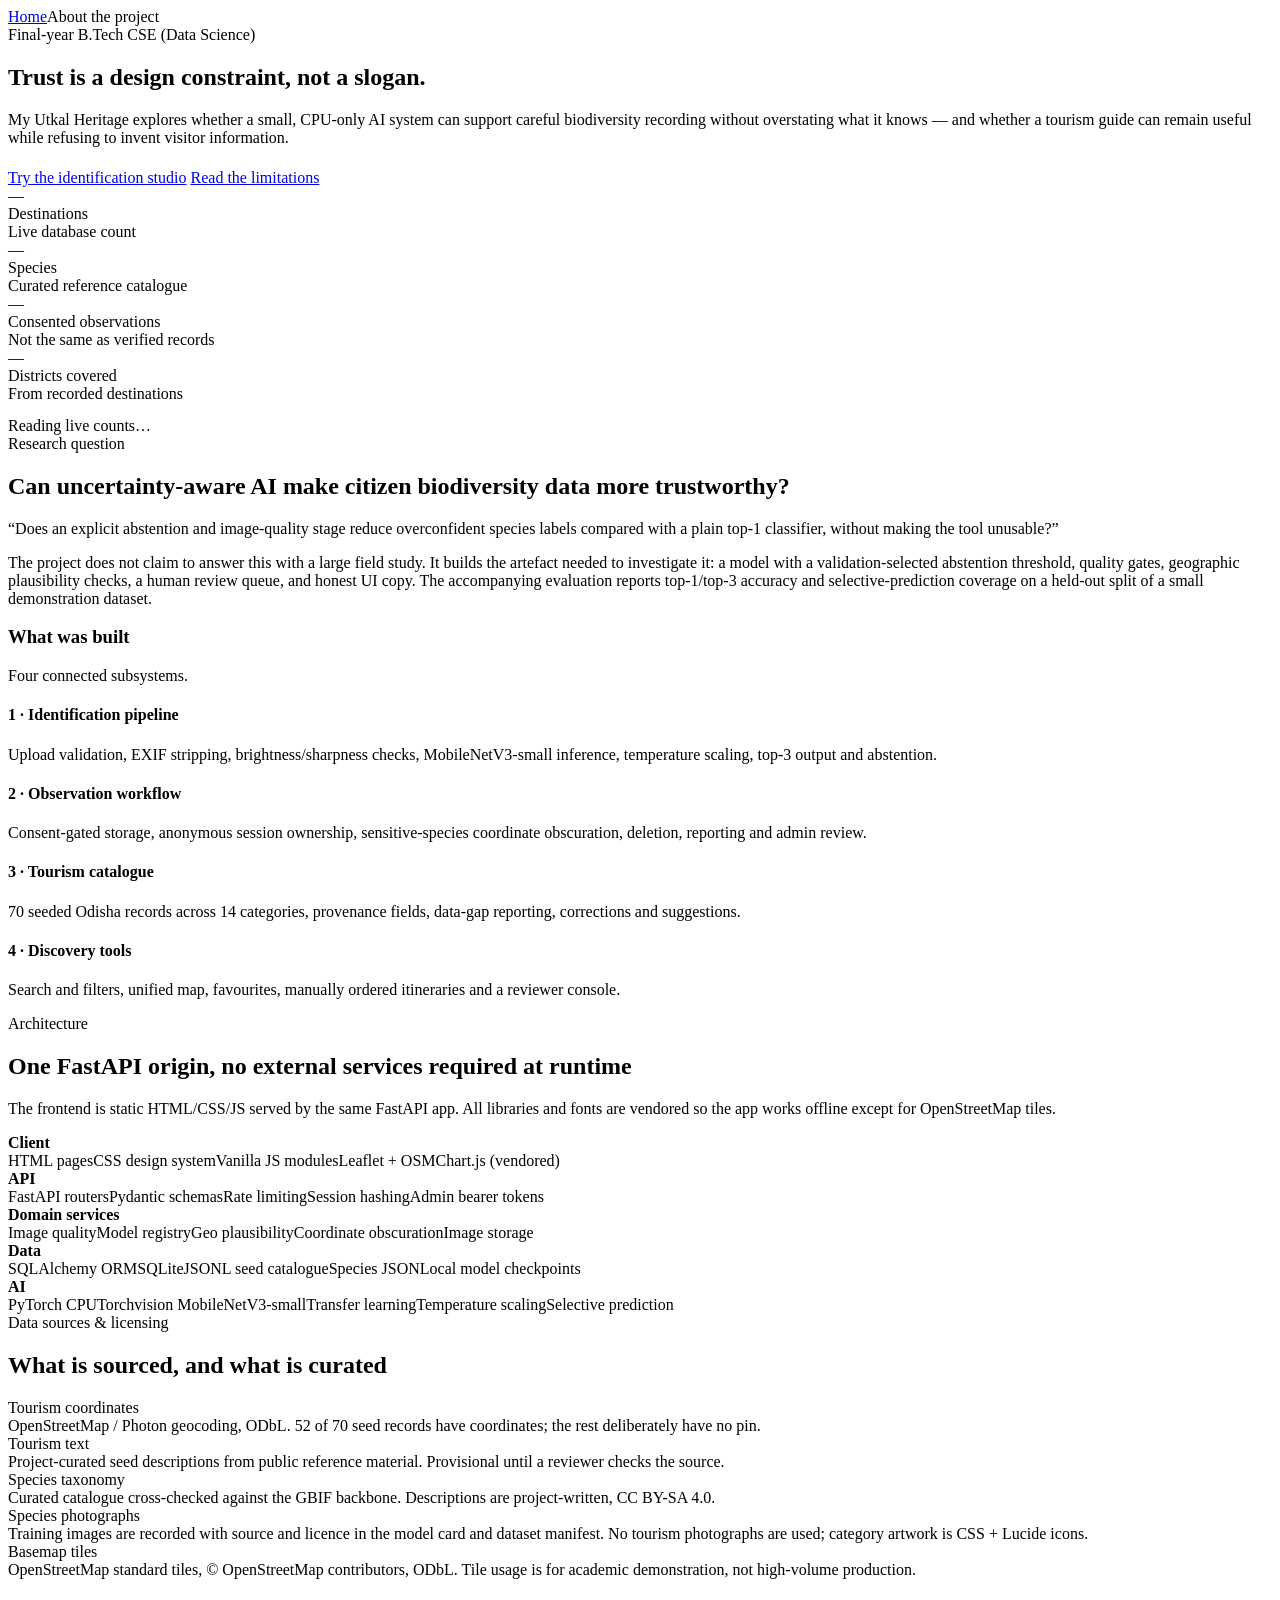
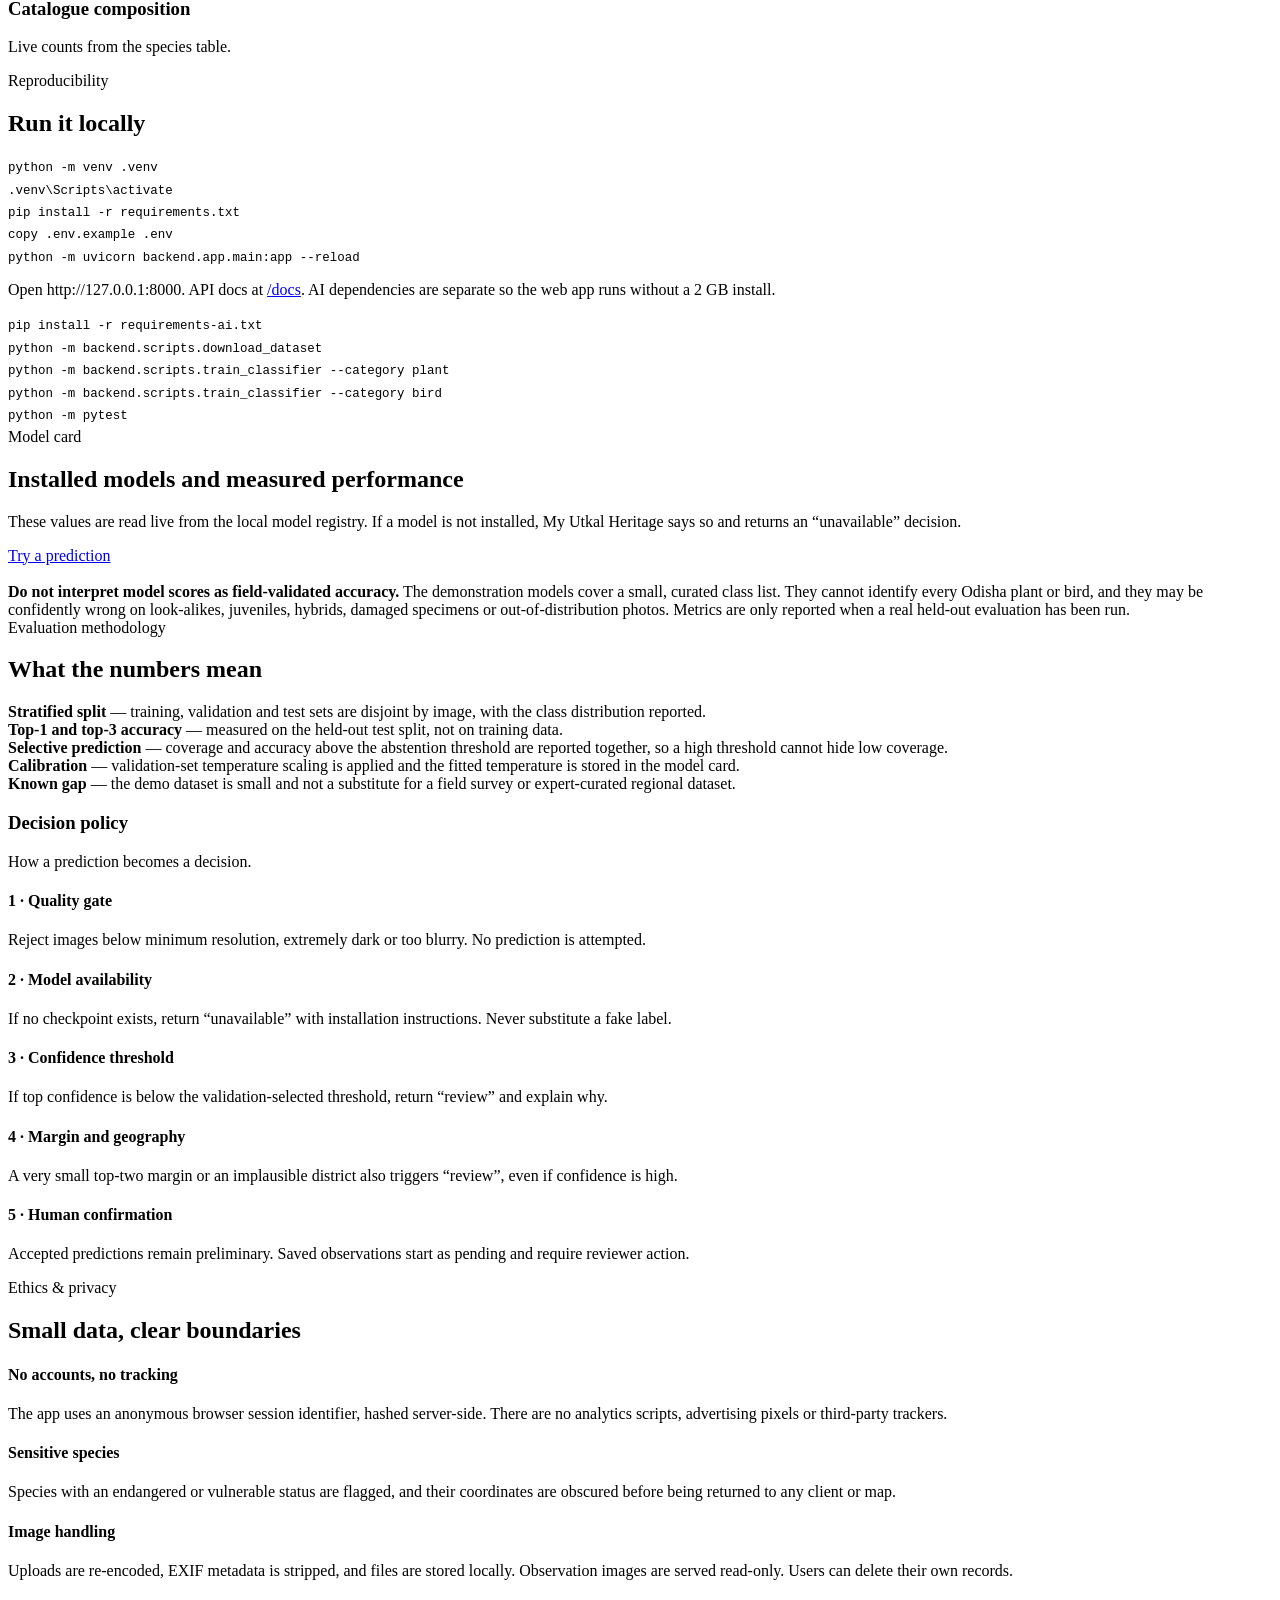
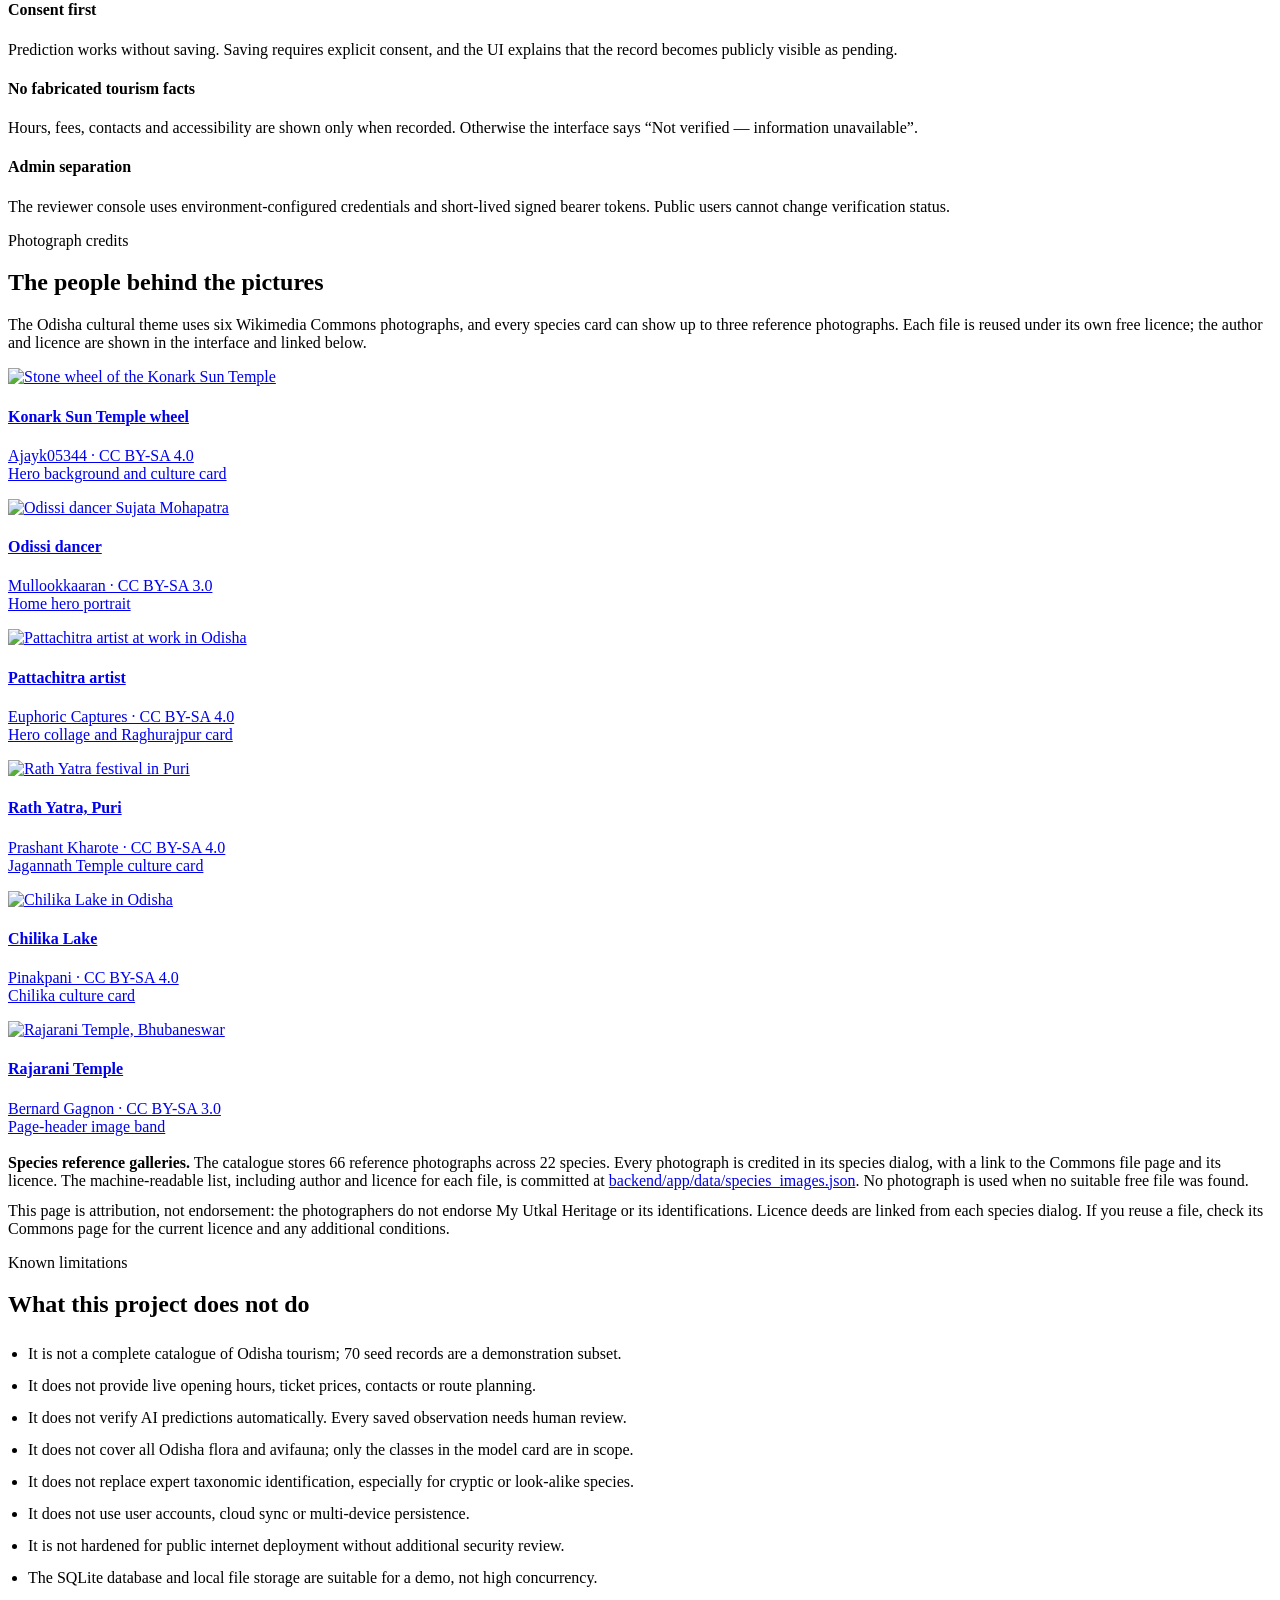
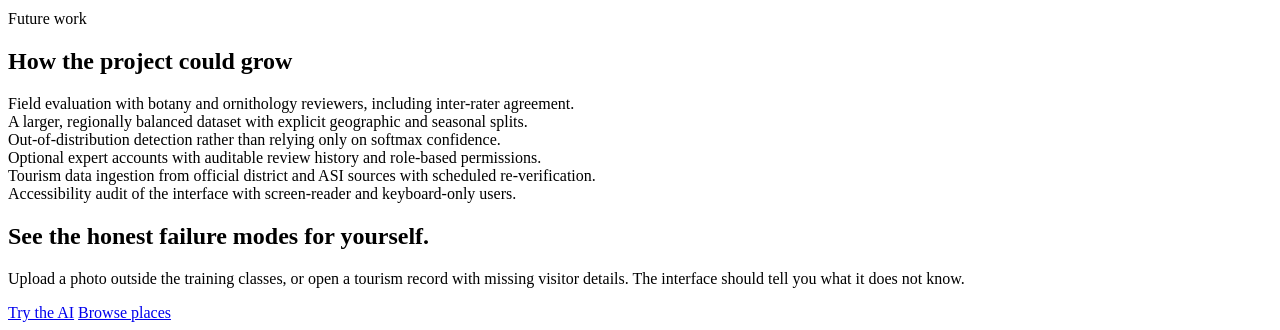
==== commit 00fb1804: "add some new design ." ====
--- a/frontend/about.html
+++ b/frontend/about.html
@@ -3,9 +3,10 @@
 <head>
   <meta charset="utf-8" />
   <meta name="viewport" content="width=device-width, initial-scale=1" />
-  <title>About the Project — BioTrace</title>
-  <meta name="description" content="BioTrace project overview: research question, architecture, data sources, model evaluation, ethics, privacy and known limitations." />
-  <meta name="theme-color" content="#0f3d2e" />
+  <title>About the Project — My Utkal Heritage</title>
+  <meta name="description" content="My Utkal Heritage project overview: research question, architecture, data sources, model evaluation, ethics, privacy and known limitations." />
+  <meta name="theme-color" content="#54251b" />
+  <link rel="icon" href="/favicon.svg" type="image/svg+xml" />
   <script src="/js/theme.js"></script>
   <link rel="stylesheet" href="/css/base.css" />
   <link rel="stylesheet" href="/css/components.css" />
@@ -23,7 +24,7 @@
         <span class="eyebrow">Final-year B.Tech CSE (Data Science)</span>
         <h1>Trust is a design constraint, not a slogan.</h1>
         <p class="lede">
-          BioTrace explores whether a small, CPU-only AI system can support careful biodiversity
+          My Utkal Heritage explores whether a small, CPU-only AI system can support careful biodiversity
           recording without overstating what it knows — and whether a tourism guide can remain
           useful while refusing to invent visitor information.
         </p>
@@ -143,7 +144,7 @@
           <div class="section-intro">
             <span class="eyebrow">Model card</span>
             <h2>Installed models and measured performance</h2>
-            <p>These values are read live from the local model registry. If a model is not installed, BioTrace says so and returns an “unavailable” decision.</p>
+            <p>These values are read live from the local model registry. If a model is not installed, My Utkal Heritage says so and returns an “unavailable” decision.</p>
           </div>
           <a class="btn btn-secondary btn-sm" href="/biodiversity.html">Try a prediction</a>
         </div>
@@ -261,7 +262,7 @@
           </div>
         </div>
         <p class="tiny muted" style="margin-top:12px">
-          This page is attribution, not endorsement: the photographers do not endorse BioTrace or its
+          This page is attribution, not endorsement: the photographers do not endorse My Utkal Heritage or its
           identifications. Licence deeds are linked from each species dialog. If you reuse a file, check its
           Commons page for the current licence and any additional conditions.
         </p>
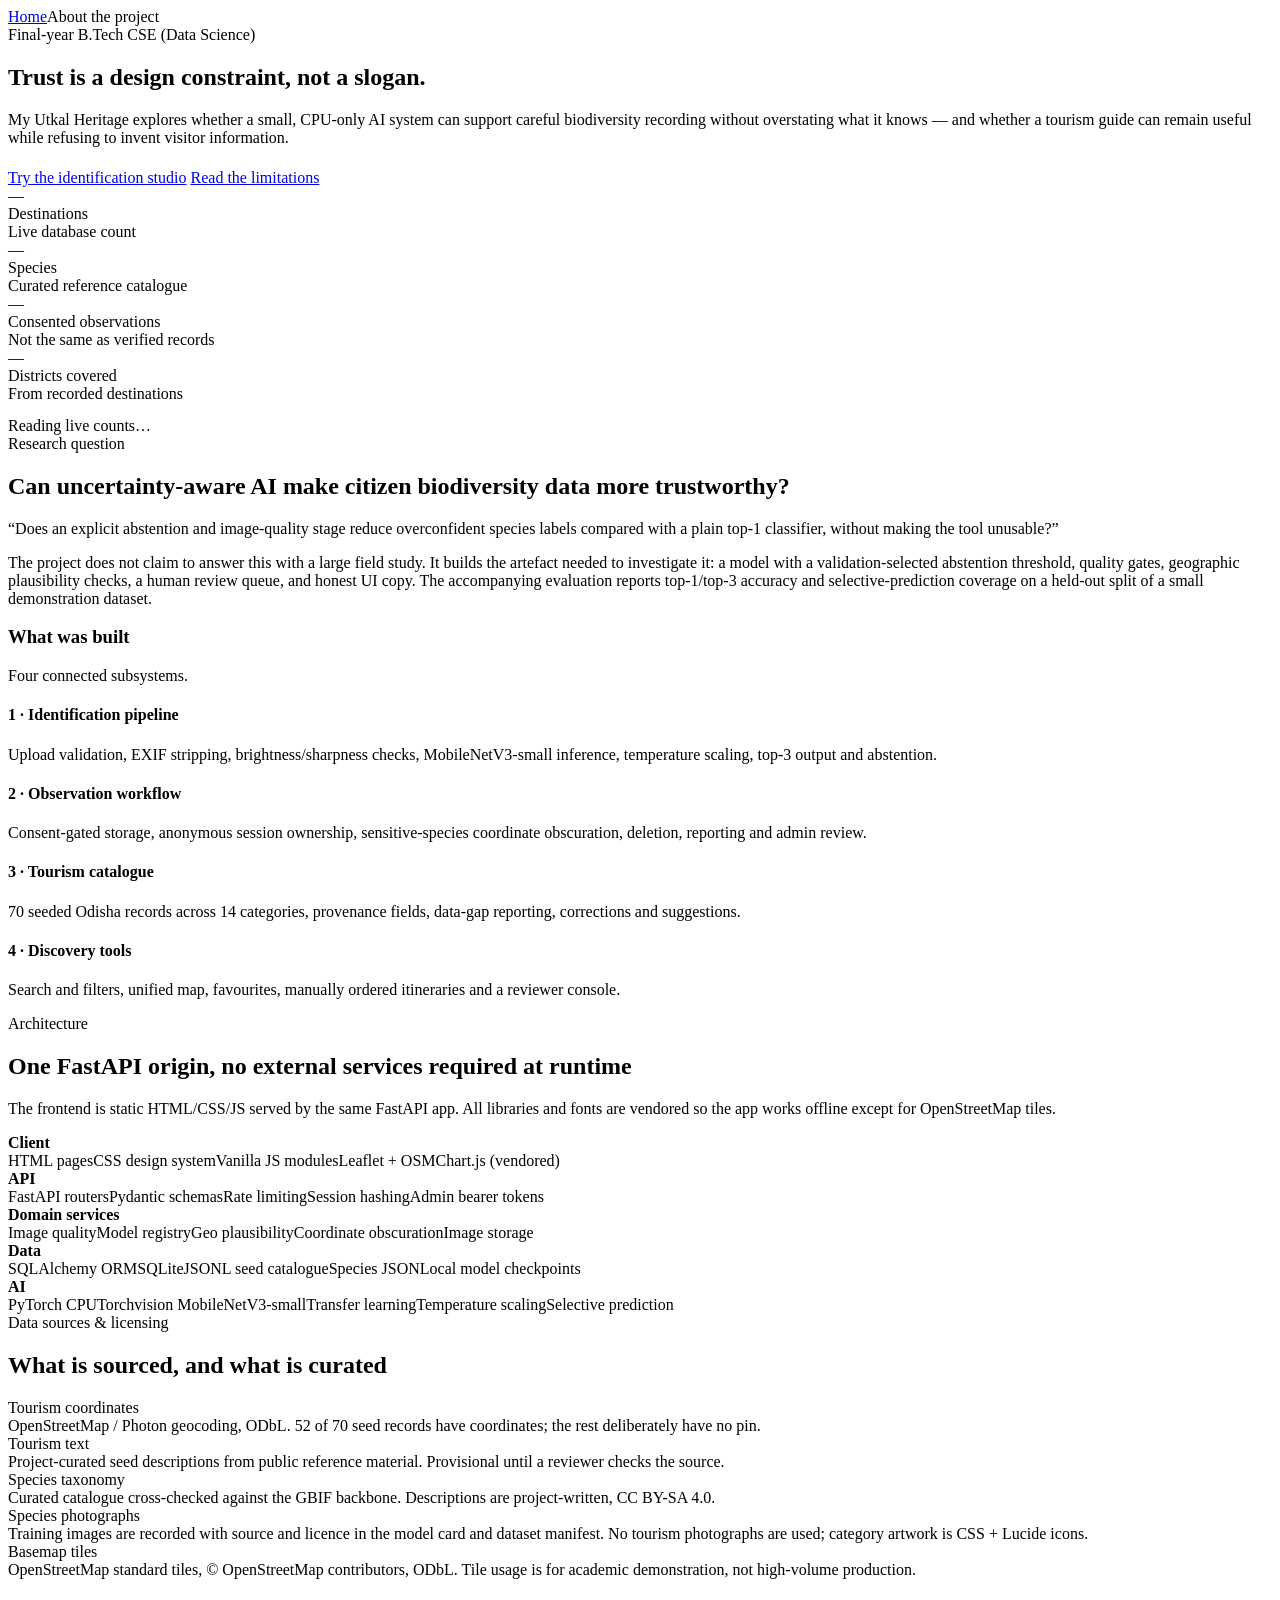
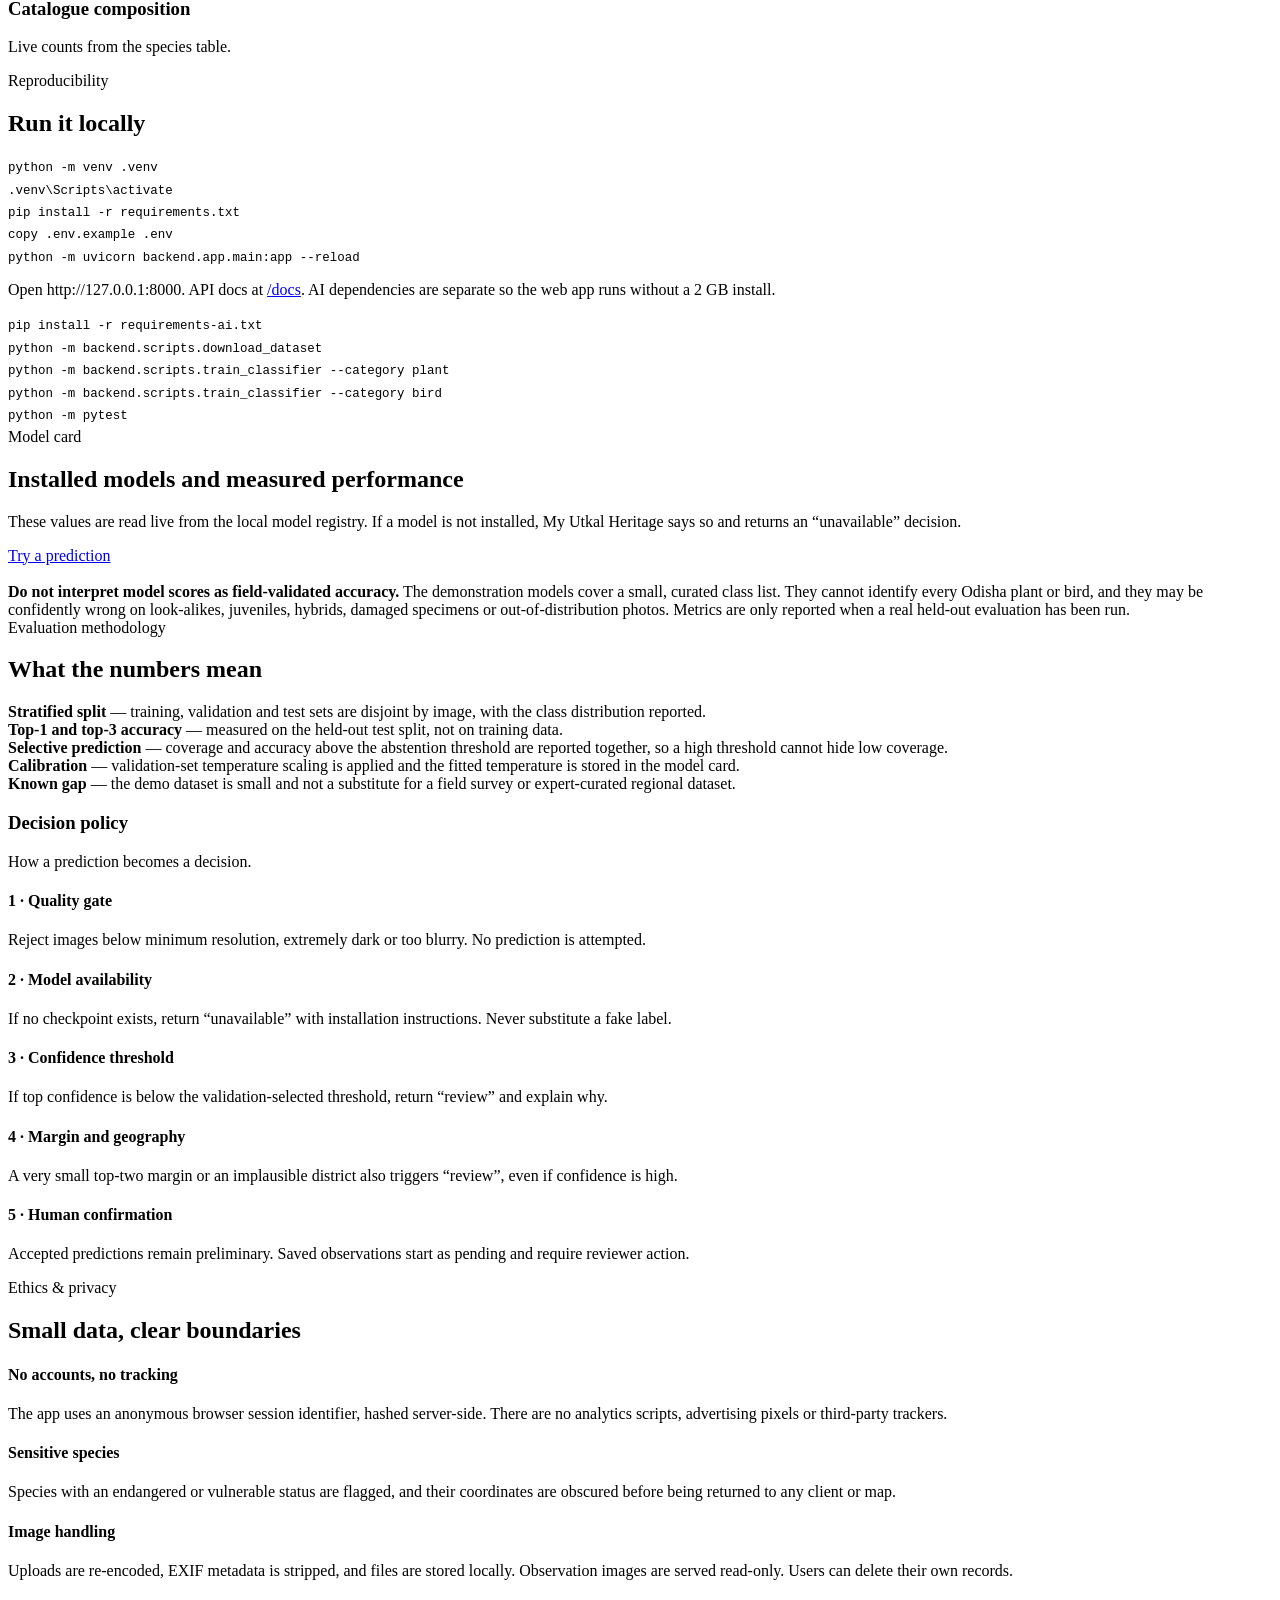
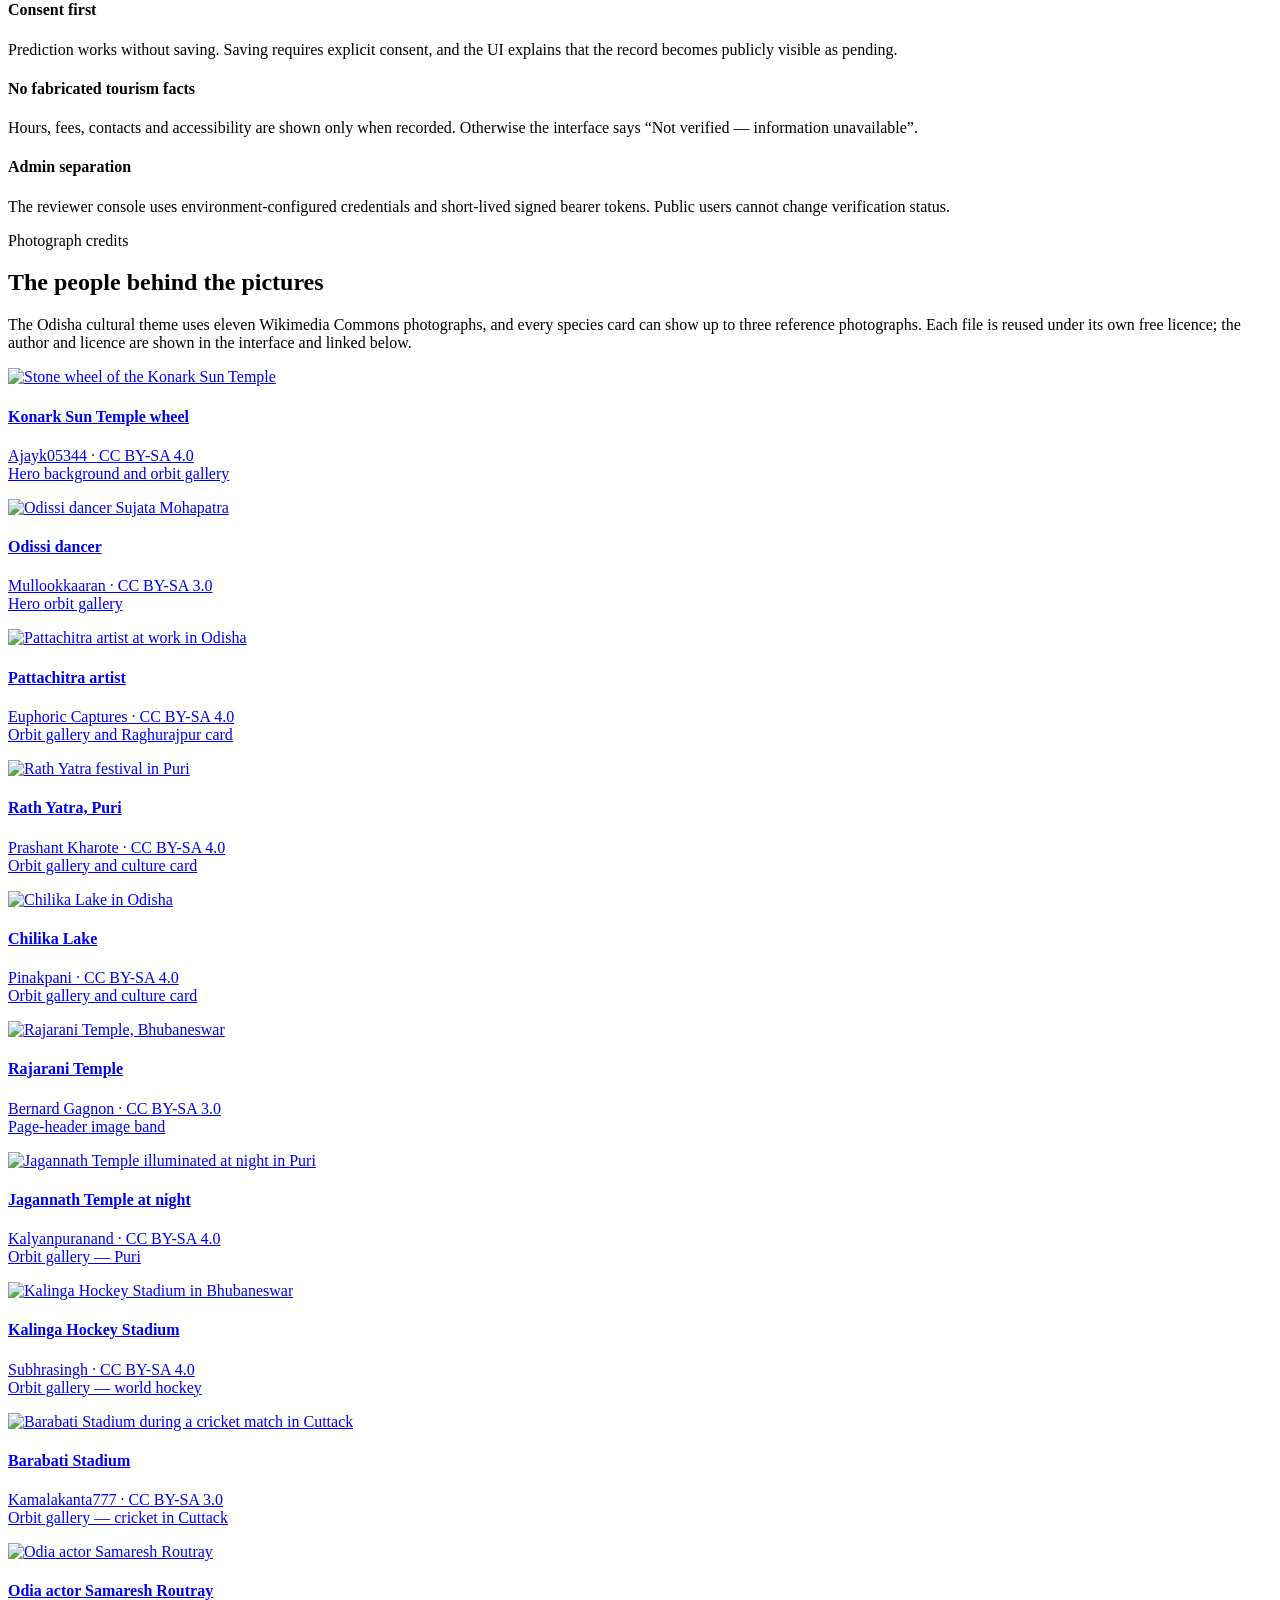
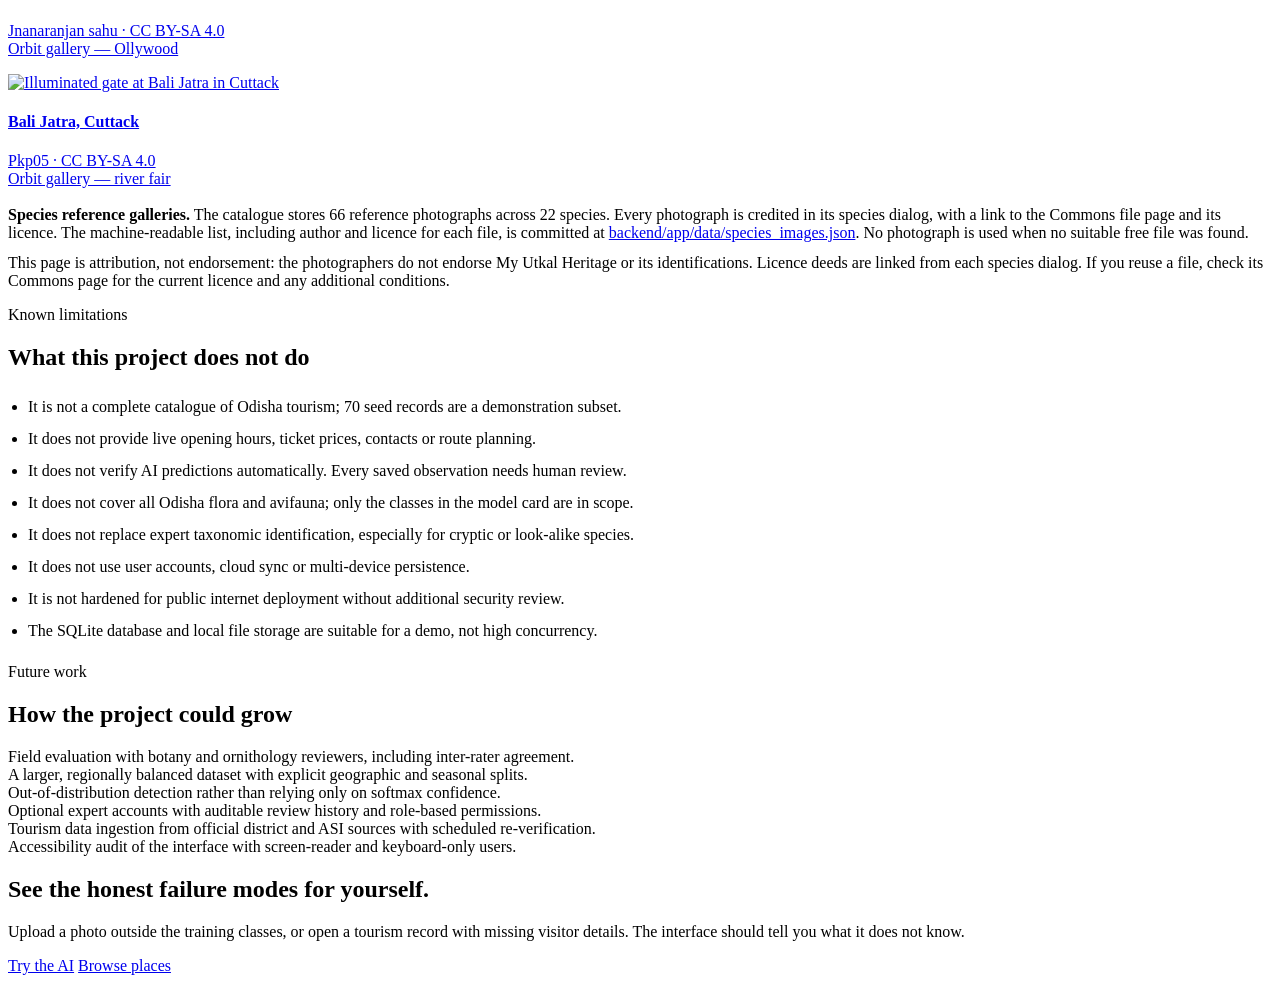
==== commit fecdcfc7: "add hero page images ." ====
--- a/frontend/about.html
+++ b/frontend/about.html
@@ -218,7 +218,7 @@
             <span class="eyebrow">Photograph credits</span>
             <h2>The people behind the pictures</h2>
             <p>
-              The Odisha cultural theme uses six Wikimedia Commons photographs, and every species card
+              The Odisha cultural theme uses eleven Wikimedia Commons photographs, and every species card
               can show up to three reference photographs. Each file is reused under its own free licence;
               the author and licence are shown in the interface and linked below.
             </p>
@@ -227,27 +227,47 @@
         <div class="credit-grid">
           <a class="credit-card" href="https://commons.wikimedia.org/wiki/File:Konark_sun_temple-wheel_carving.jpg" target="_blank" rel="noopener">
             <img src="/assets/images/konark-wheel.jpg" alt="Stone wheel of the Konark Sun Temple" loading="lazy" />
-            <div><h4>Konark Sun Temple wheel</h4><p>Ajayk05344 · CC BY-SA 4.0<br />Hero background and culture card</p></div>
+            <div><h4>Konark Sun Temple wheel</h4><p>Ajayk05344 · CC BY-SA 4.0<br />Hero background and orbit gallery</p></div>
           </a>
           <a class="credit-card" href="https://commons.wikimedia.org/wiki/File:Sujata_Mohapatra_02.jpg" target="_blank" rel="noopener">
             <img src="/assets/images/odissi.jpg" alt="Odissi dancer Sujata Mohapatra" loading="lazy" />
-            <div><h4>Odissi dancer</h4><p>Mullookkaaran · CC BY-SA 3.0<br />Home hero portrait</p></div>
+            <div><h4>Odissi dancer</h4><p>Mullookkaaran · CC BY-SA 3.0<br />Hero orbit gallery</p></div>
           </a>
           <a class="credit-card" href="https://commons.wikimedia.org/wiki/File:Pattachitra_artist_at_work_in_Odisha,_India.jpg" target="_blank" rel="noopener">
             <img src="/assets/images/pattachitra.jpg" alt="Pattachitra artist at work in Odisha" loading="lazy" />
-            <div><h4>Pattachitra artist</h4><p>Euphoric Captures · CC BY-SA 4.0<br />Hero collage and Raghurajpur card</p></div>
+            <div><h4>Pattachitra artist</h4><p>Euphoric Captures · CC BY-SA 4.0<br />Orbit gallery and Raghurajpur card</p></div>
           </a>
           <a class="credit-card" href="https://commons.wikimedia.org/wiki/File:Annual_chariot_festival_%27Jagannath_Yatra%27,_Puri_Odisha.jpg" target="_blank" rel="noopener">
             <img src="/assets/images/rath-yatra.jpg" alt="Rath Yatra festival in Puri" loading="lazy" />
-            <div><h4>Rath Yatra, Puri</h4><p>Prashant Kharote · CC BY-SA 4.0<br />Jagannath Temple culture card</p></div>
+            <div><h4>Rath Yatra, Puri</h4><p>Prashant Kharote · CC BY-SA 4.0<br />Orbit gallery and culture card</p></div>
           </a>
           <a class="credit-card" href="https://commons.wikimedia.org/wiki/File:Chilika_Lake_or_Chilka_in_Odisha_01.jpg" target="_blank" rel="noopener">
             <img src="/assets/images/chilika.jpg" alt="Chilika Lake in Odisha" loading="lazy" />
-            <div><h4>Chilika Lake</h4><p>Pinakpani · CC BY-SA 4.0<br />Chilika culture card</p></div>
+            <div><h4>Chilika Lake</h4><p>Pinakpani · CC BY-SA 4.0<br />Orbit gallery and culture card</p></div>
           </a>
           <a class="credit-card" href="https://commons.wikimedia.org/wiki/File:Rajarani_Temple_01.jpg" target="_blank" rel="noopener">
             <img src="/assets/images/rajarani.jpg" alt="Rajarani Temple, Bhubaneswar" loading="lazy" />
             <div><h4>Rajarani Temple</h4><p>Bernard Gagnon · CC BY-SA 3.0<br />Page-header image band</p></div>
+          </a>
+          <a class="credit-card" href="https://commons.wikimedia.org/wiki/File:Lord_Jagannath_temple_at_night.jpg" target="_blank" rel="noopener">
+            <img src="/assets/images/hero/puri-temple.jpg" alt="Jagannath Temple illuminated at night in Puri" loading="lazy" />
+            <div><h4>Jagannath Temple at night</h4><p>Kalyanpuranand · CC BY-SA 4.0<br />Orbit gallery — Puri</p></div>
+          </a>
+          <a class="credit-card" href="https://commons.wikimedia.org/wiki/File:Kalinga_Hockey_Stadium.jpg" target="_blank" rel="noopener">
+            <img src="/assets/images/hero/kalinga-hockey.jpg" alt="Kalinga Hockey Stadium in Bhubaneswar" loading="lazy" />
+            <div><h4>Kalinga Hockey Stadium</h4><p>Subhrasingh · CC BY-SA 4.0<br />Orbit gallery — world hockey</p></div>
+          </a>
+          <a class="credit-card" href="https://commons.wikimedia.org/wiki/File:Barabati_Stadium_IPL_Match_Pune_Warriors_India_vs._Deccan_Chargers.jpg" target="_blank" rel="noopener">
+            <img src="/assets/images/hero/barabati-stadium.jpg" alt="Barabati Stadium during a cricket match in Cuttack" loading="lazy" />
+            <div><h4>Barabati Stadium</h4><p>Kamalakanta777 · CC BY-SA 3.0<br />Orbit gallery — cricket in Cuttack</p></div>
+          </a>
+          <a class="credit-card" href="https://commons.wikimedia.org/wiki/File:Actor_Samaresh_Routray.JPG" target="_blank" rel="noopener">
+            <img src="/assets/images/hero/odia-actor.jpg" alt="Odia actor Samaresh Routray" loading="lazy" />
+            <div><h4>Odia actor Samaresh Routray</h4><p>Jnanaranjan sahu · CC BY-SA 4.0<br />Orbit gallery — Ollywood</p></div>
+          </a>
+          <a class="credit-card" href="https://commons.wikimedia.org/wiki/File:Bali_Jatra_of_Cuttack,_Odisha.jpg" target="_blank" rel="noopener">
+            <img src="/assets/images/hero/bali-jatra.jpg" alt="Illuminated gate at Bali Jatra in Cuttack" loading="lazy" />
+            <div><h4>Bali Jatra, Cuttack</h4><p>Pkp05 · CC BY-SA 4.0<br />Orbit gallery — river fair</p></div>
           </a>
         </div>
         <div class="callout info" style="margin-top:18px">
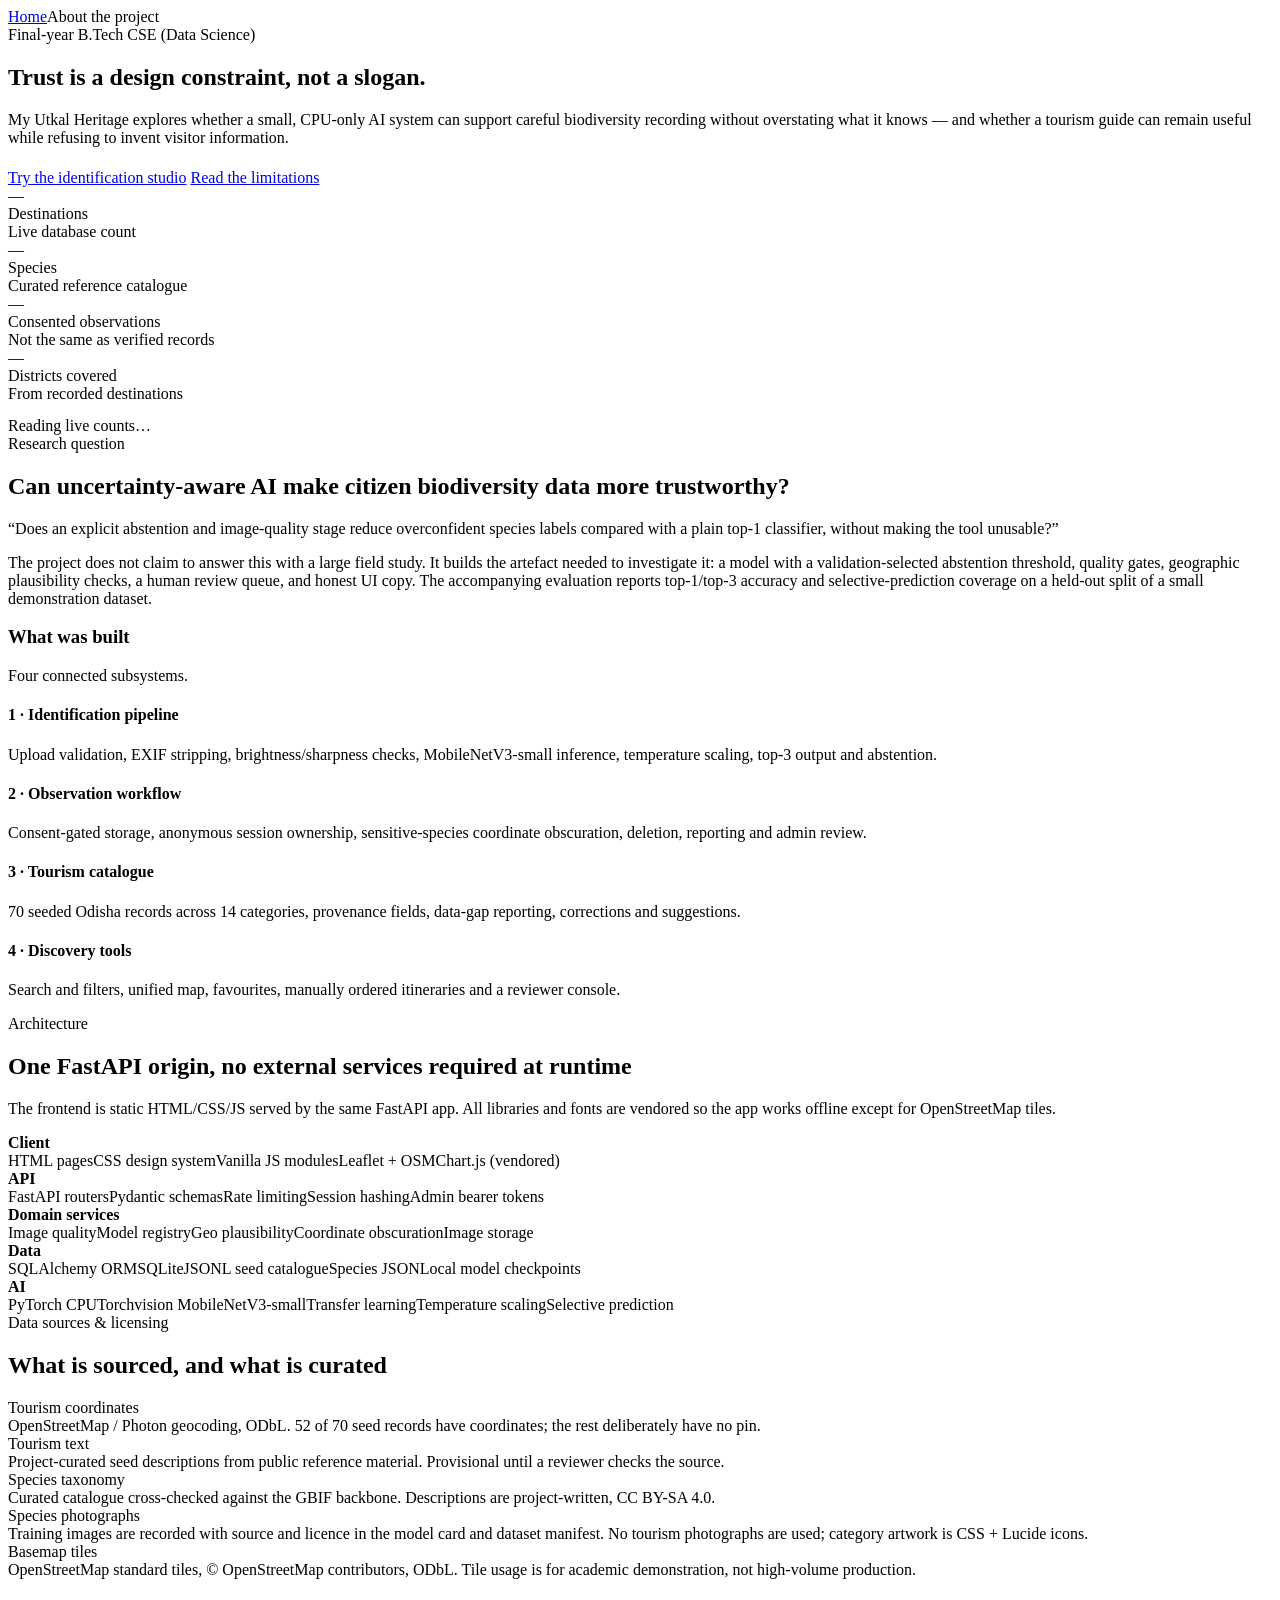
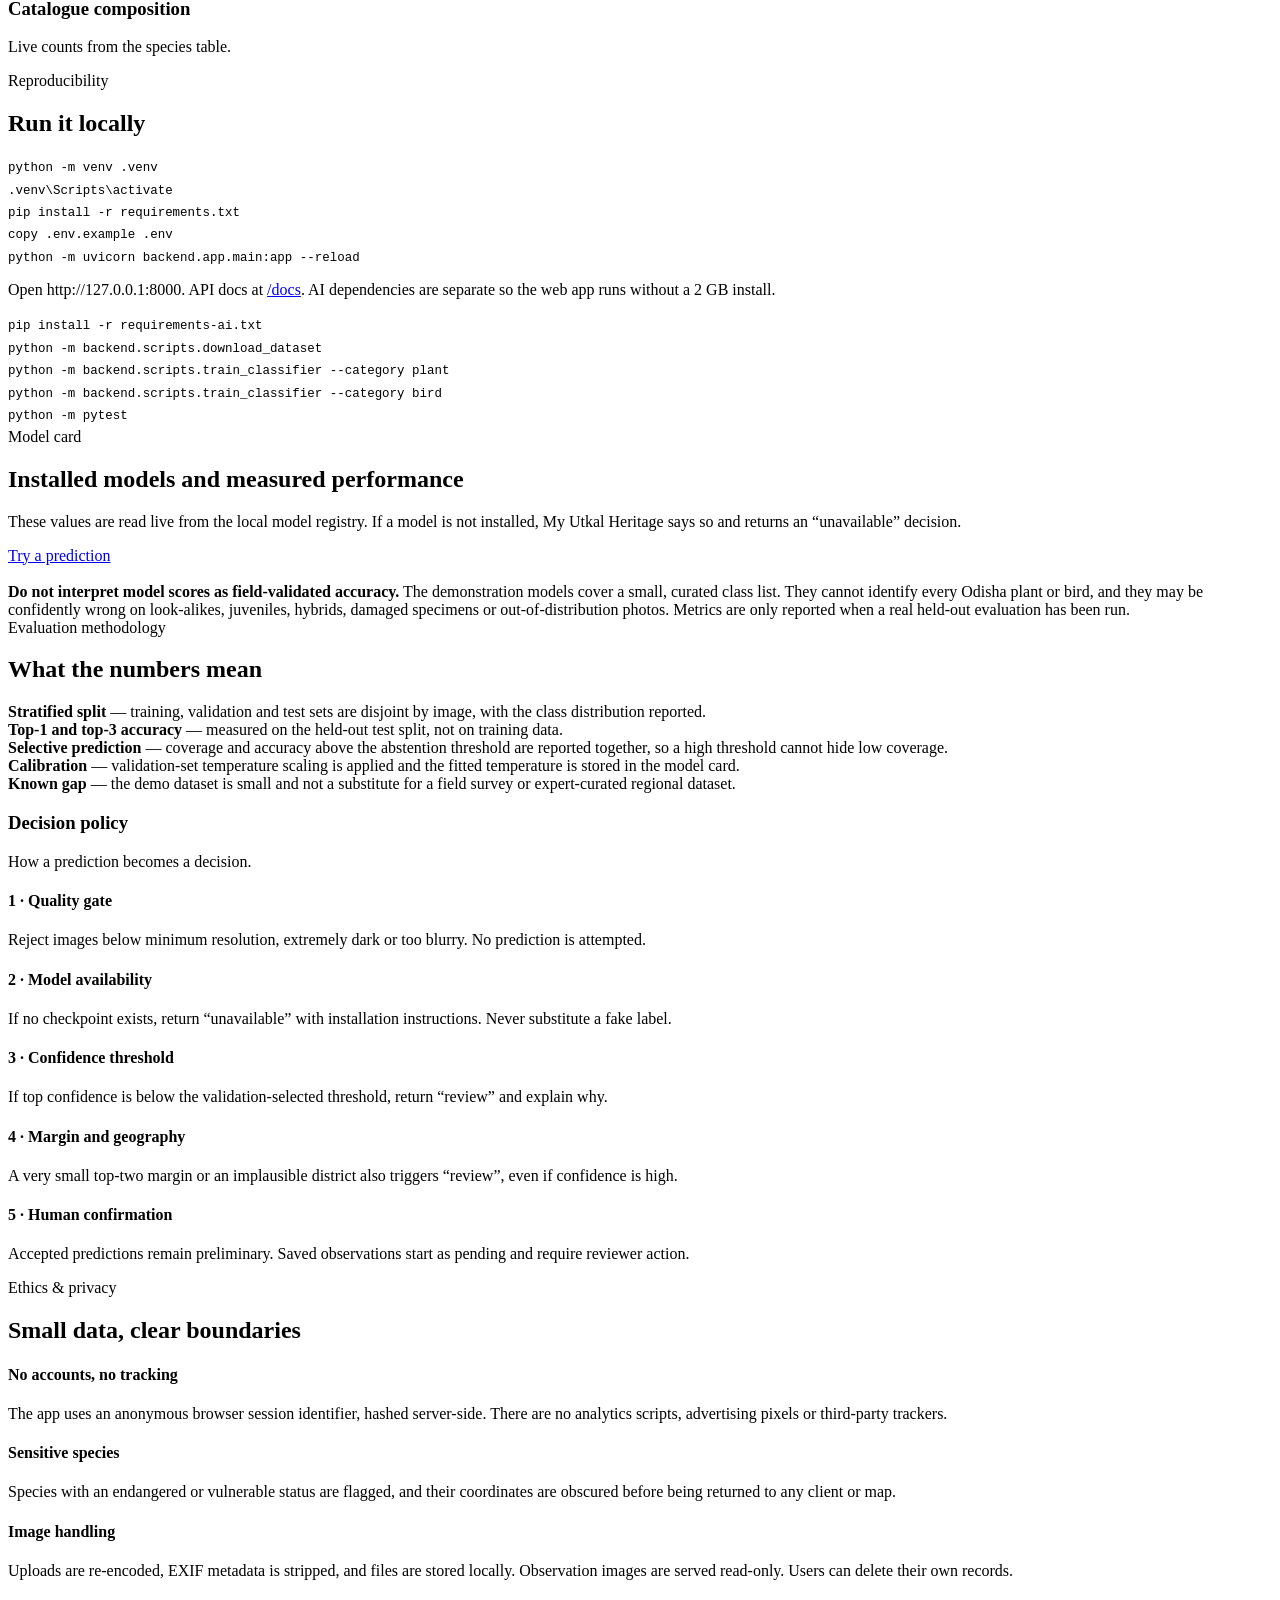
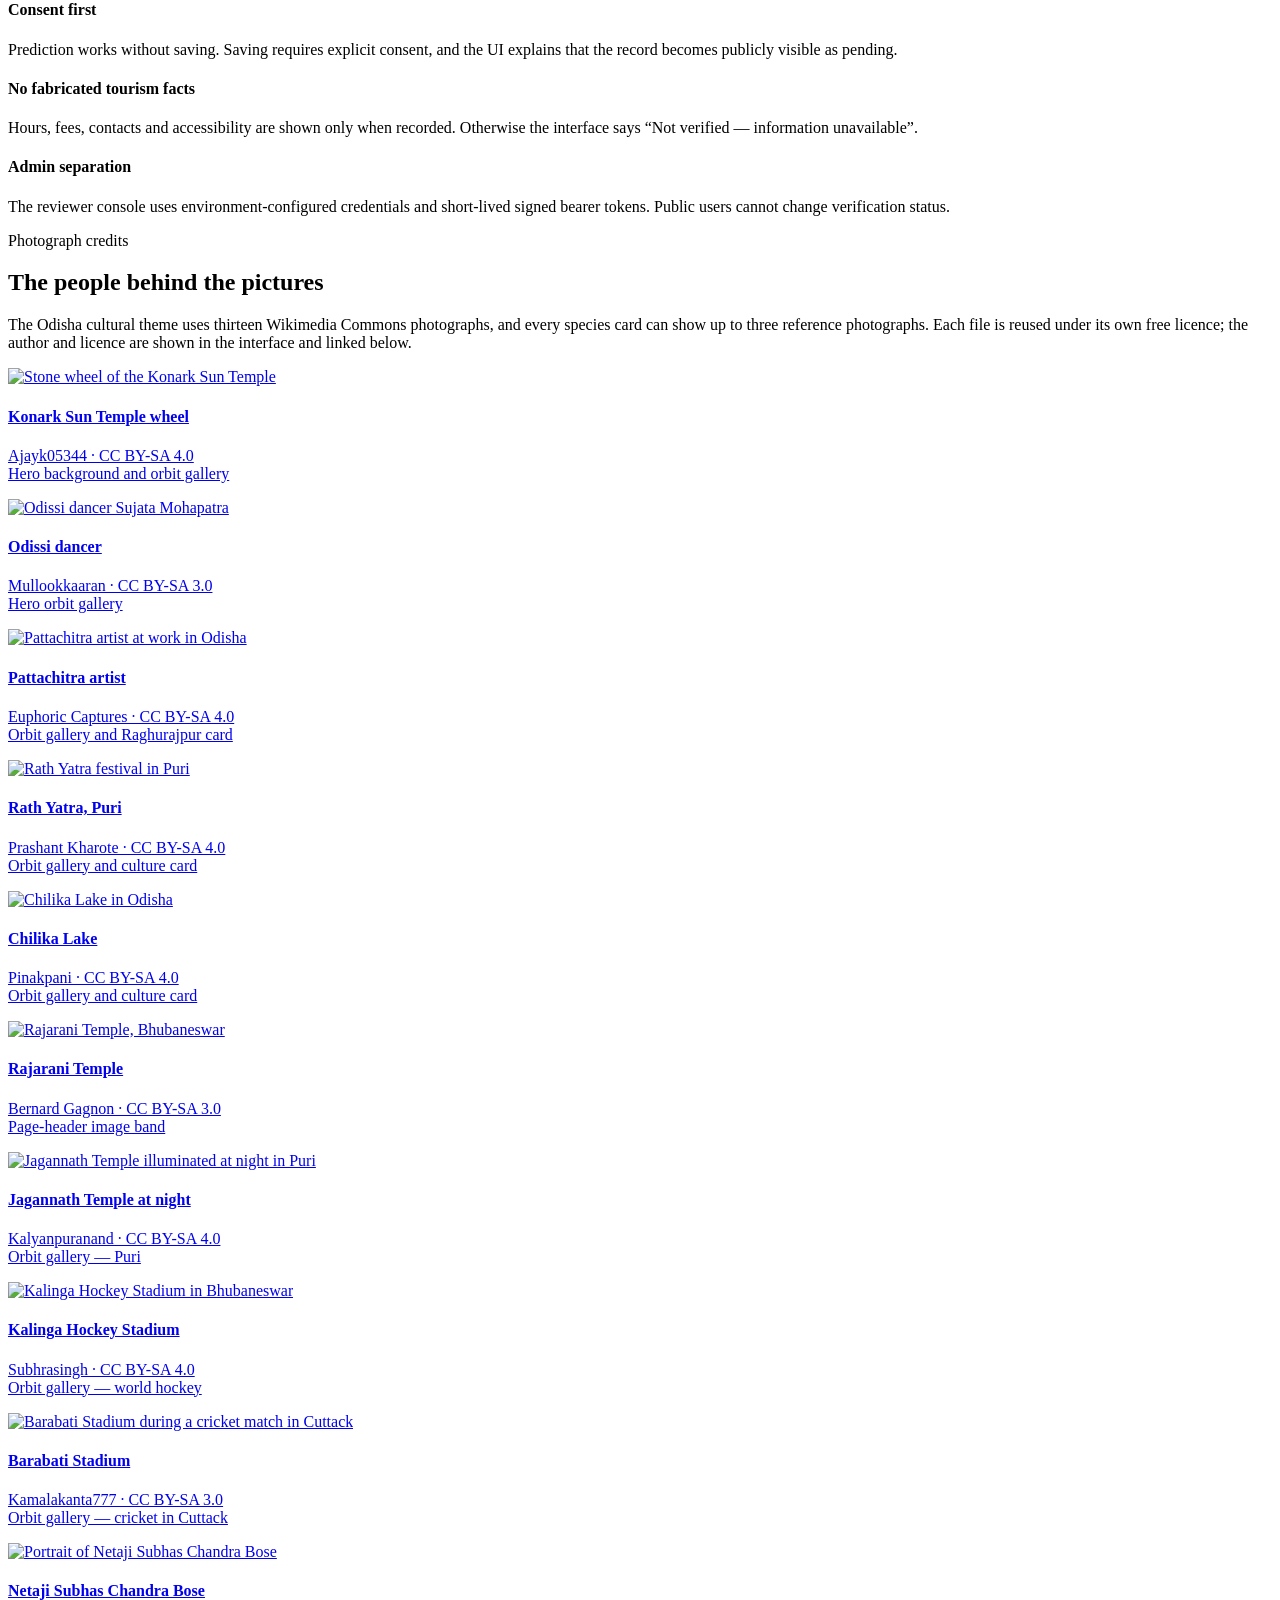
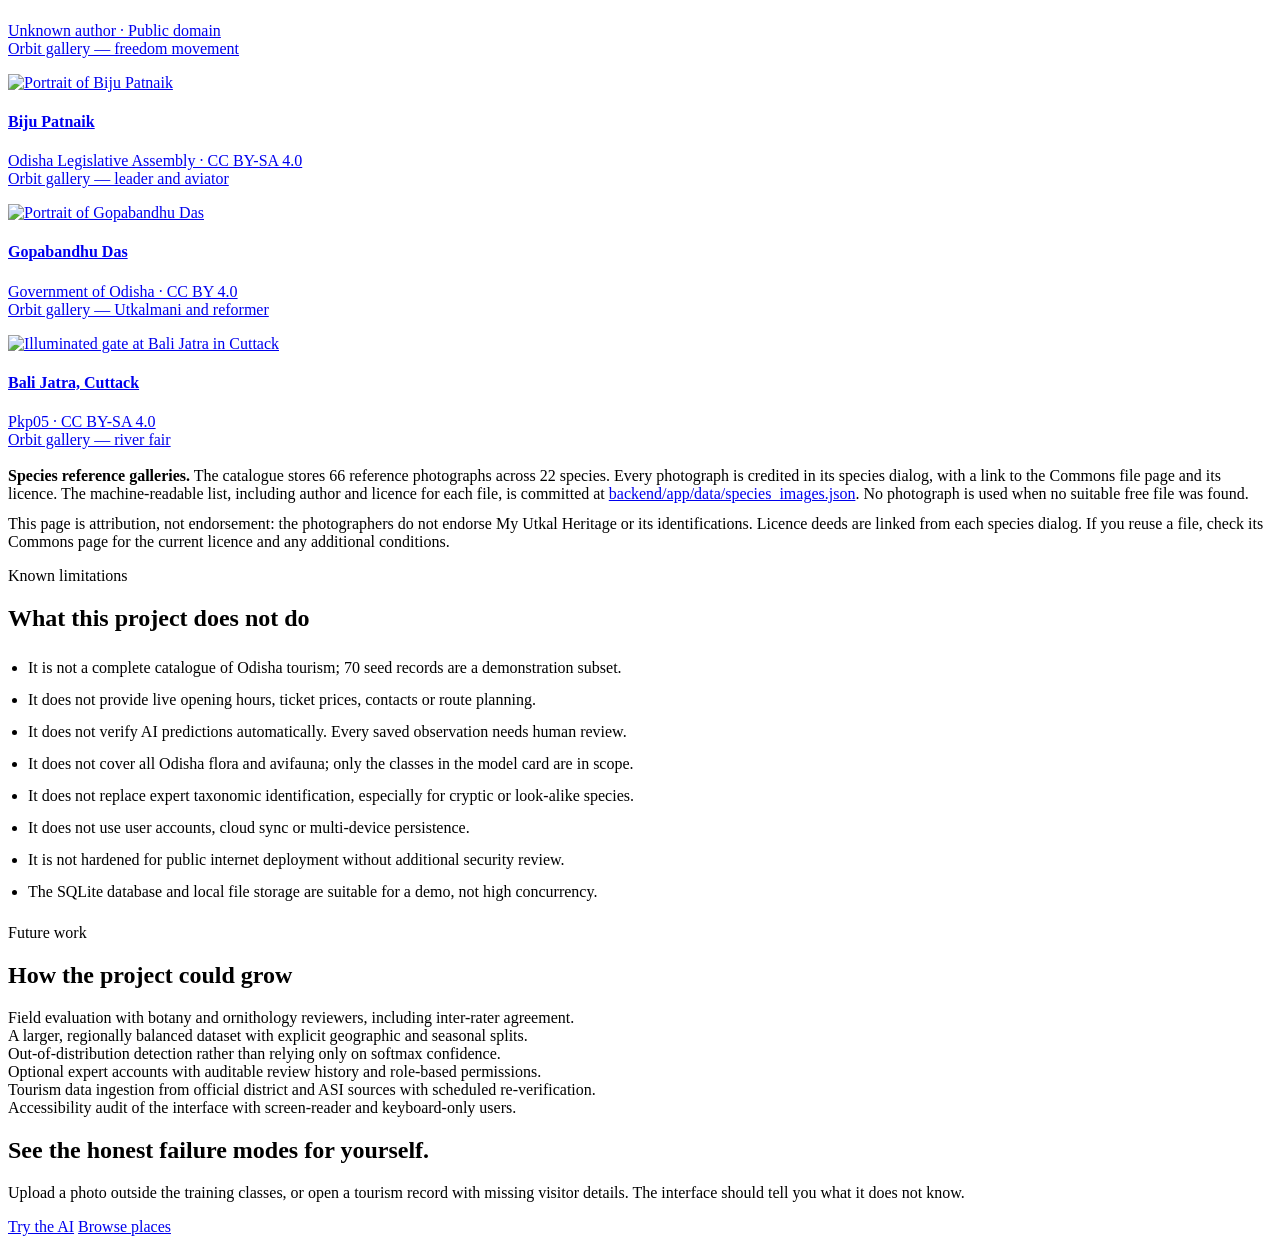
==== commit 066619c9: "changing the over all design lay out" ====
--- a/frontend/about.html
+++ b/frontend/about.html
@@ -164,7 +164,7 @@
       </div>
     </section>
 
-    <section class="section-tight" id="research">
+    <section class="section-tight" id="evaluation">
       <div class="container">
         <div class="about-grid">
           <div>
@@ -218,7 +218,7 @@
             <span class="eyebrow">Photograph credits</span>
             <h2>The people behind the pictures</h2>
             <p>
-              The Odisha cultural theme uses eleven Wikimedia Commons photographs, and every species card
+              The Odisha cultural theme uses thirteen Wikimedia Commons photographs, and every species card
               can show up to three reference photographs. Each file is reused under its own free licence;
               the author and licence are shown in the interface and linked below.
             </p>
@@ -261,9 +261,17 @@
             <img src="/assets/images/hero/barabati-stadium.jpg" alt="Barabati Stadium during a cricket match in Cuttack" loading="lazy" />
             <div><h4>Barabati Stadium</h4><p>Kamalakanta777 · CC BY-SA 3.0<br />Orbit gallery — cricket in Cuttack</p></div>
           </a>
-          <a class="credit-card" href="https://commons.wikimedia.org/wiki/File:Actor_Samaresh_Routray.JPG" target="_blank" rel="noopener">
-            <img src="/assets/images/hero/odia-actor.jpg" alt="Odia actor Samaresh Routray" loading="lazy" />
-            <div><h4>Odia actor Samaresh Routray</h4><p>Jnanaranjan sahu · CC BY-SA 4.0<br />Orbit gallery — Ollywood</p></div>
+          <a class="credit-card" href="https://commons.wikimedia.org/wiki/File:Netaji.jpg" target="_blank" rel="noopener">
+            <img src="/assets/images/hero/subhas-bose.jpg" alt="Portrait of Netaji Subhas Chandra Bose" loading="lazy" />
+            <div><h4>Netaji Subhas Chandra Bose</h4><p>Unknown author · Public domain<br />Orbit gallery — freedom movement</p></div>
+          </a>
+          <a class="credit-card" href="https://commons.wikimedia.org/wiki/File:Biju_Patnaik.jpg" target="_blank" rel="noopener">
+            <img src="/assets/images/hero/biju-patnaik.jpg" alt="Portrait of Biju Patnaik" loading="lazy" />
+            <div><h4>Biju Patnaik</h4><p>Odisha Legislative Assembly · CC BY-SA 4.0<br />Orbit gallery — leader and aviator</p></div>
+          </a>
+          <a class="credit-card" href="https://commons.wikimedia.org/wiki/File:Gopabandhu_Das_portrait.jpg" target="_blank" rel="noopener">
+            <img src="/assets/images/hero/gopabandhu-das.jpg" alt="Portrait of Gopabandhu Das" loading="lazy" />
+            <div><h4>Gopabandhu Das</h4><p>Government of Odisha · CC BY 4.0<br />Orbit gallery — Utkalmani and reformer</p></div>
           </a>
           <a class="credit-card" href="https://commons.wikimedia.org/wiki/File:Bali_Jatra_of_Cuttack,_Odisha.jpg" target="_blank" rel="noopener">
             <img src="/assets/images/hero/bali-jatra.jpg" alt="Illuminated gate at Bali Jatra in Cuttack" loading="lazy" />
